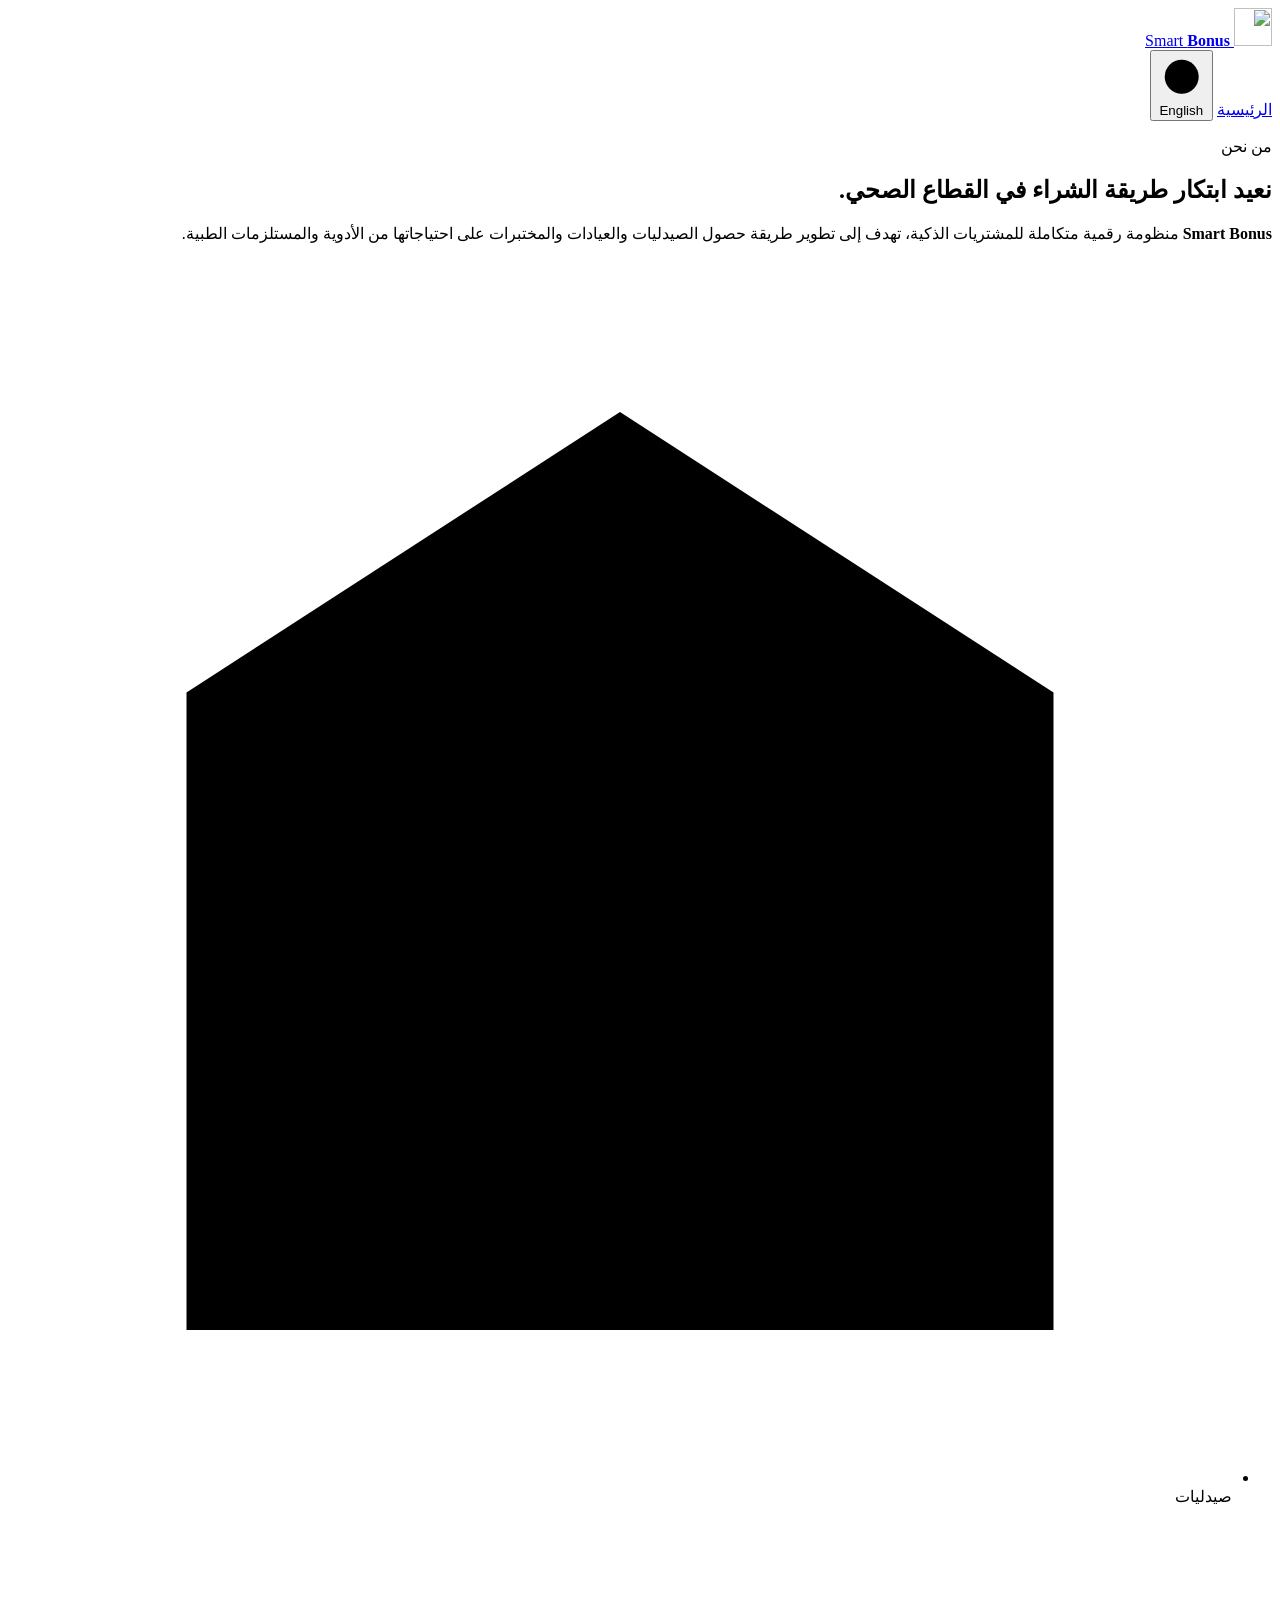
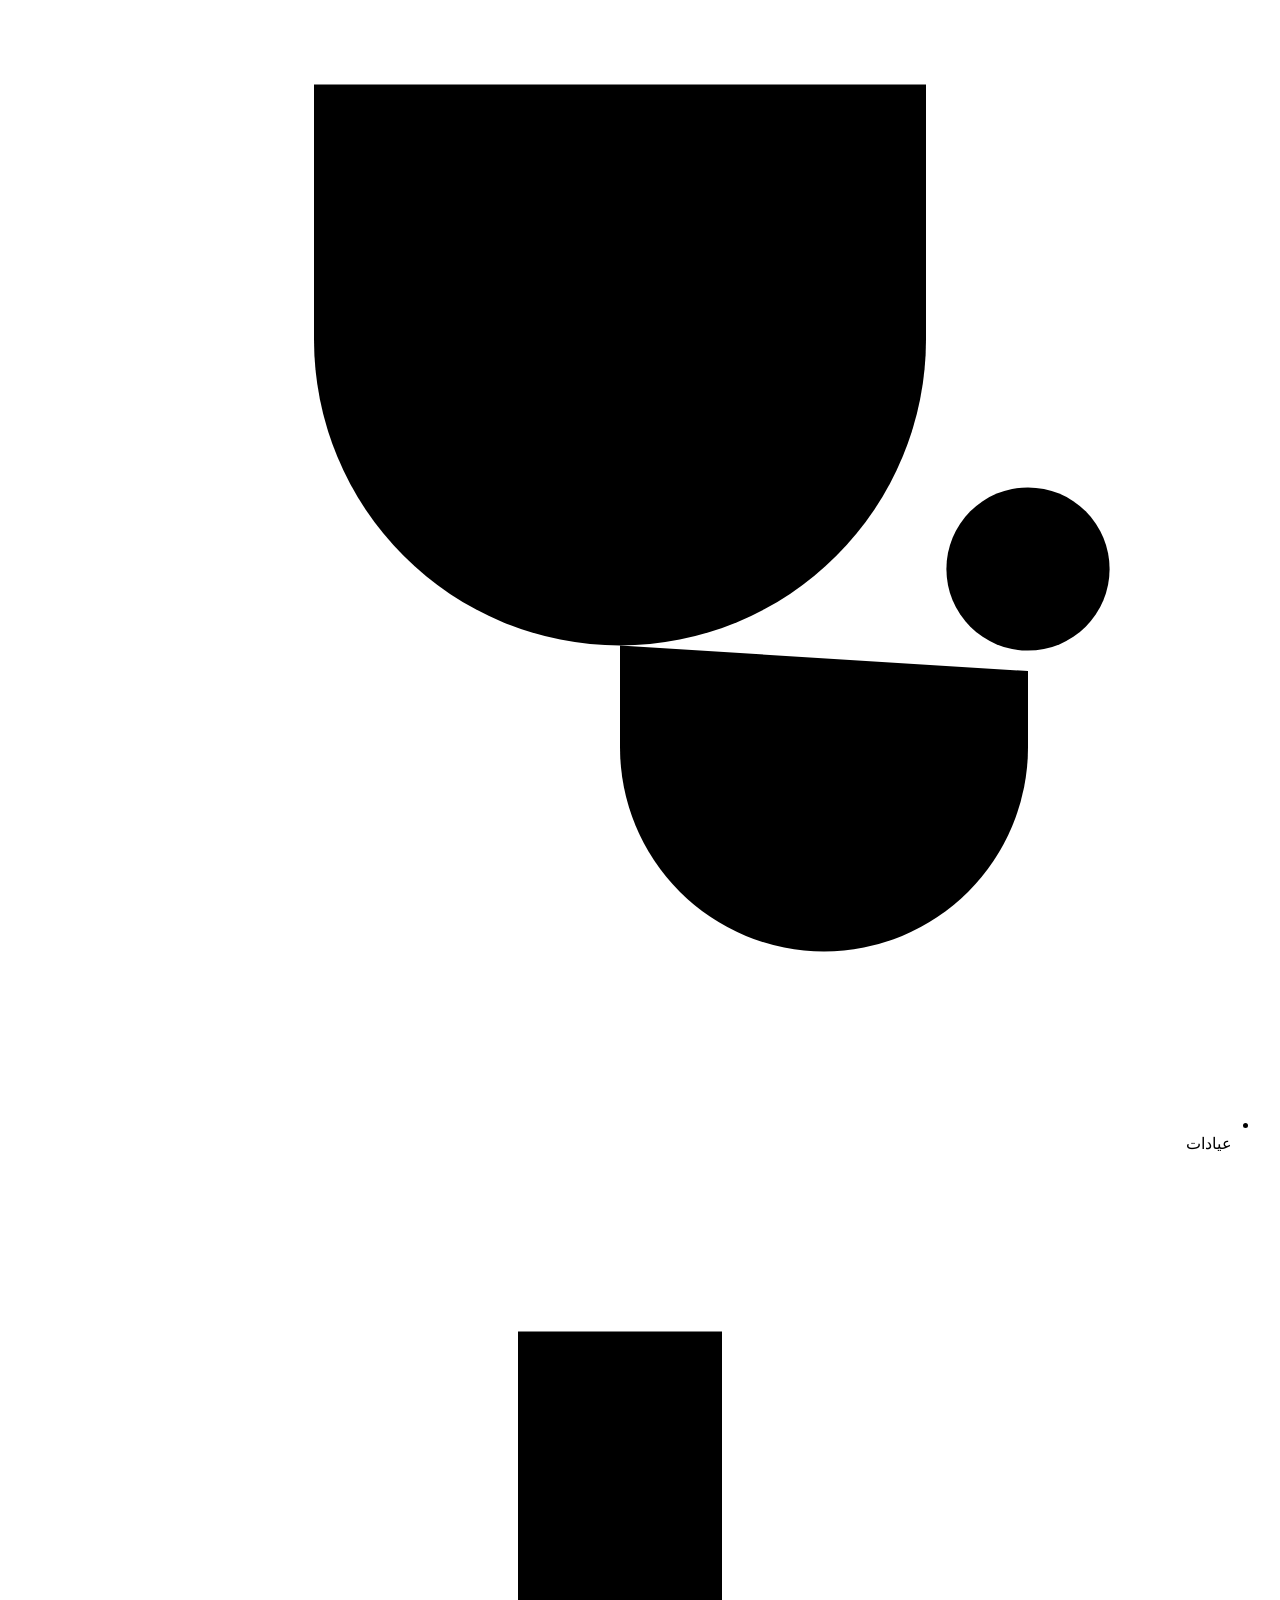
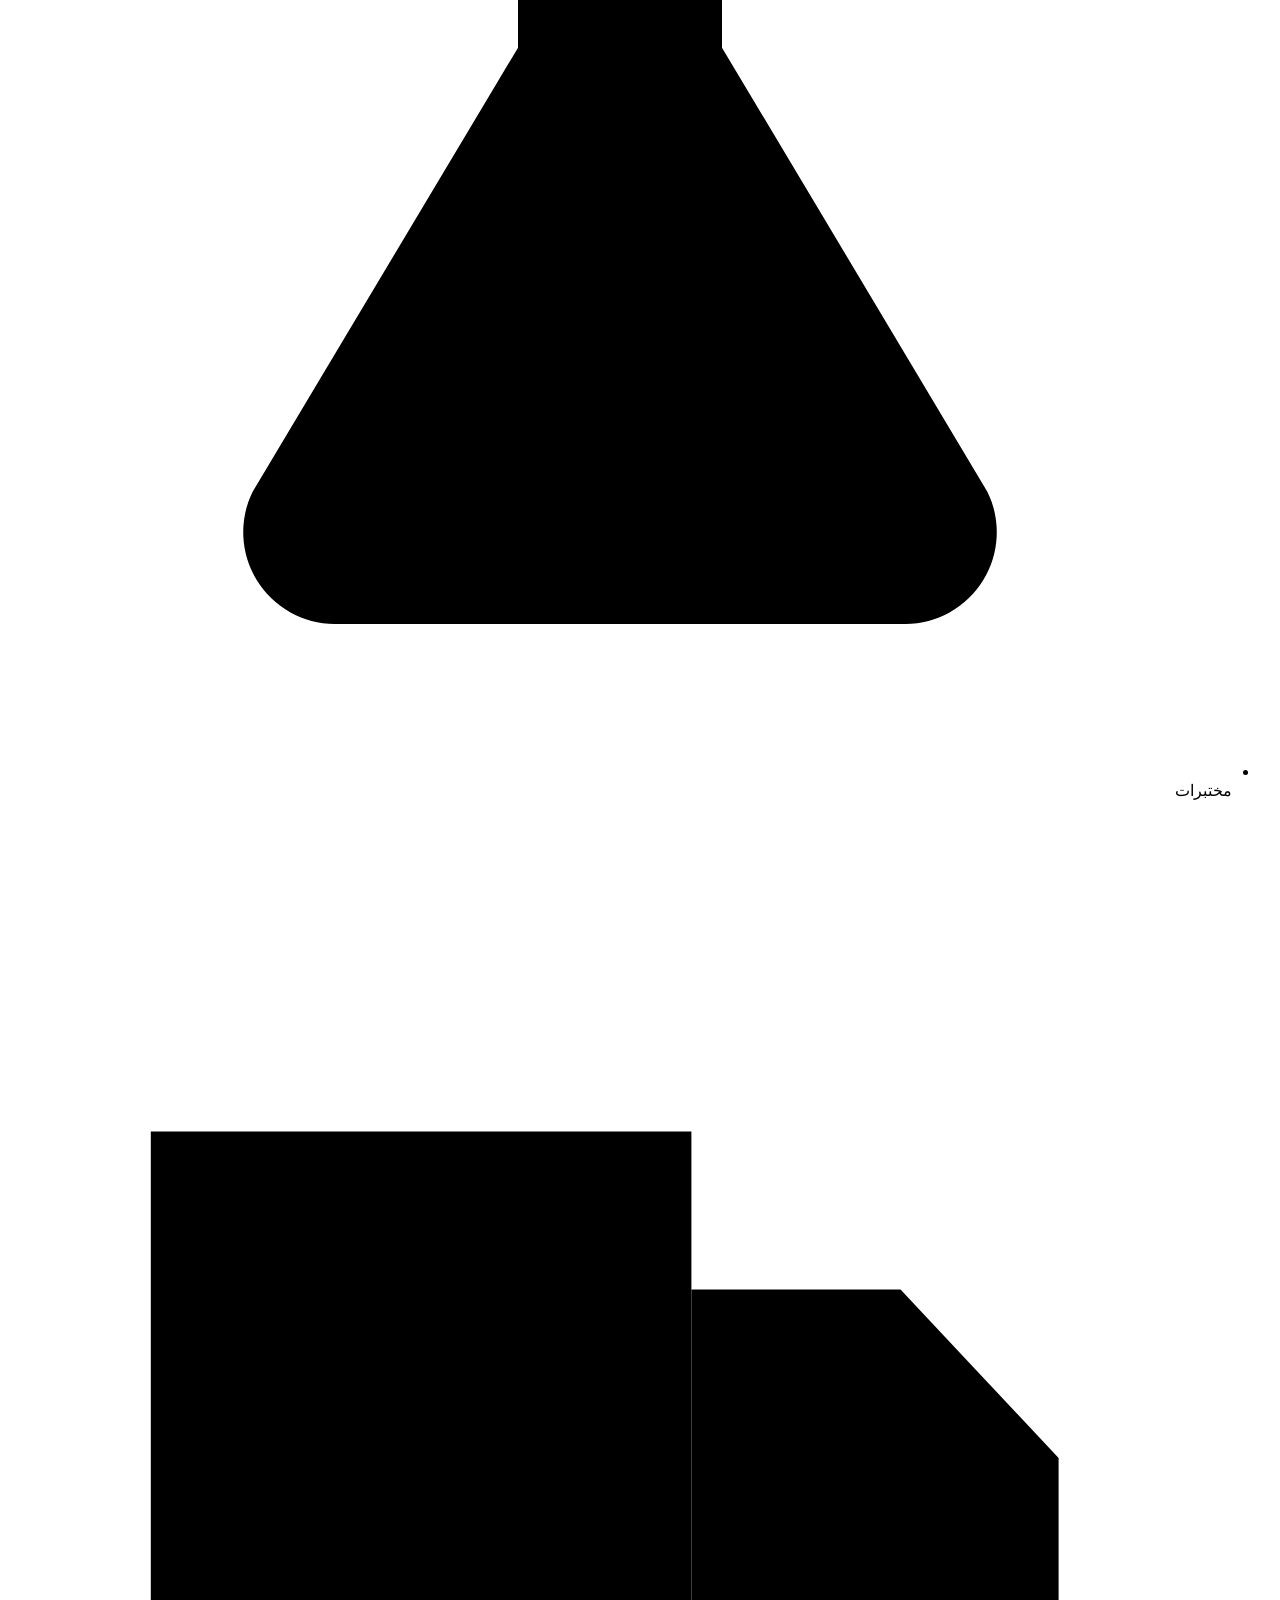
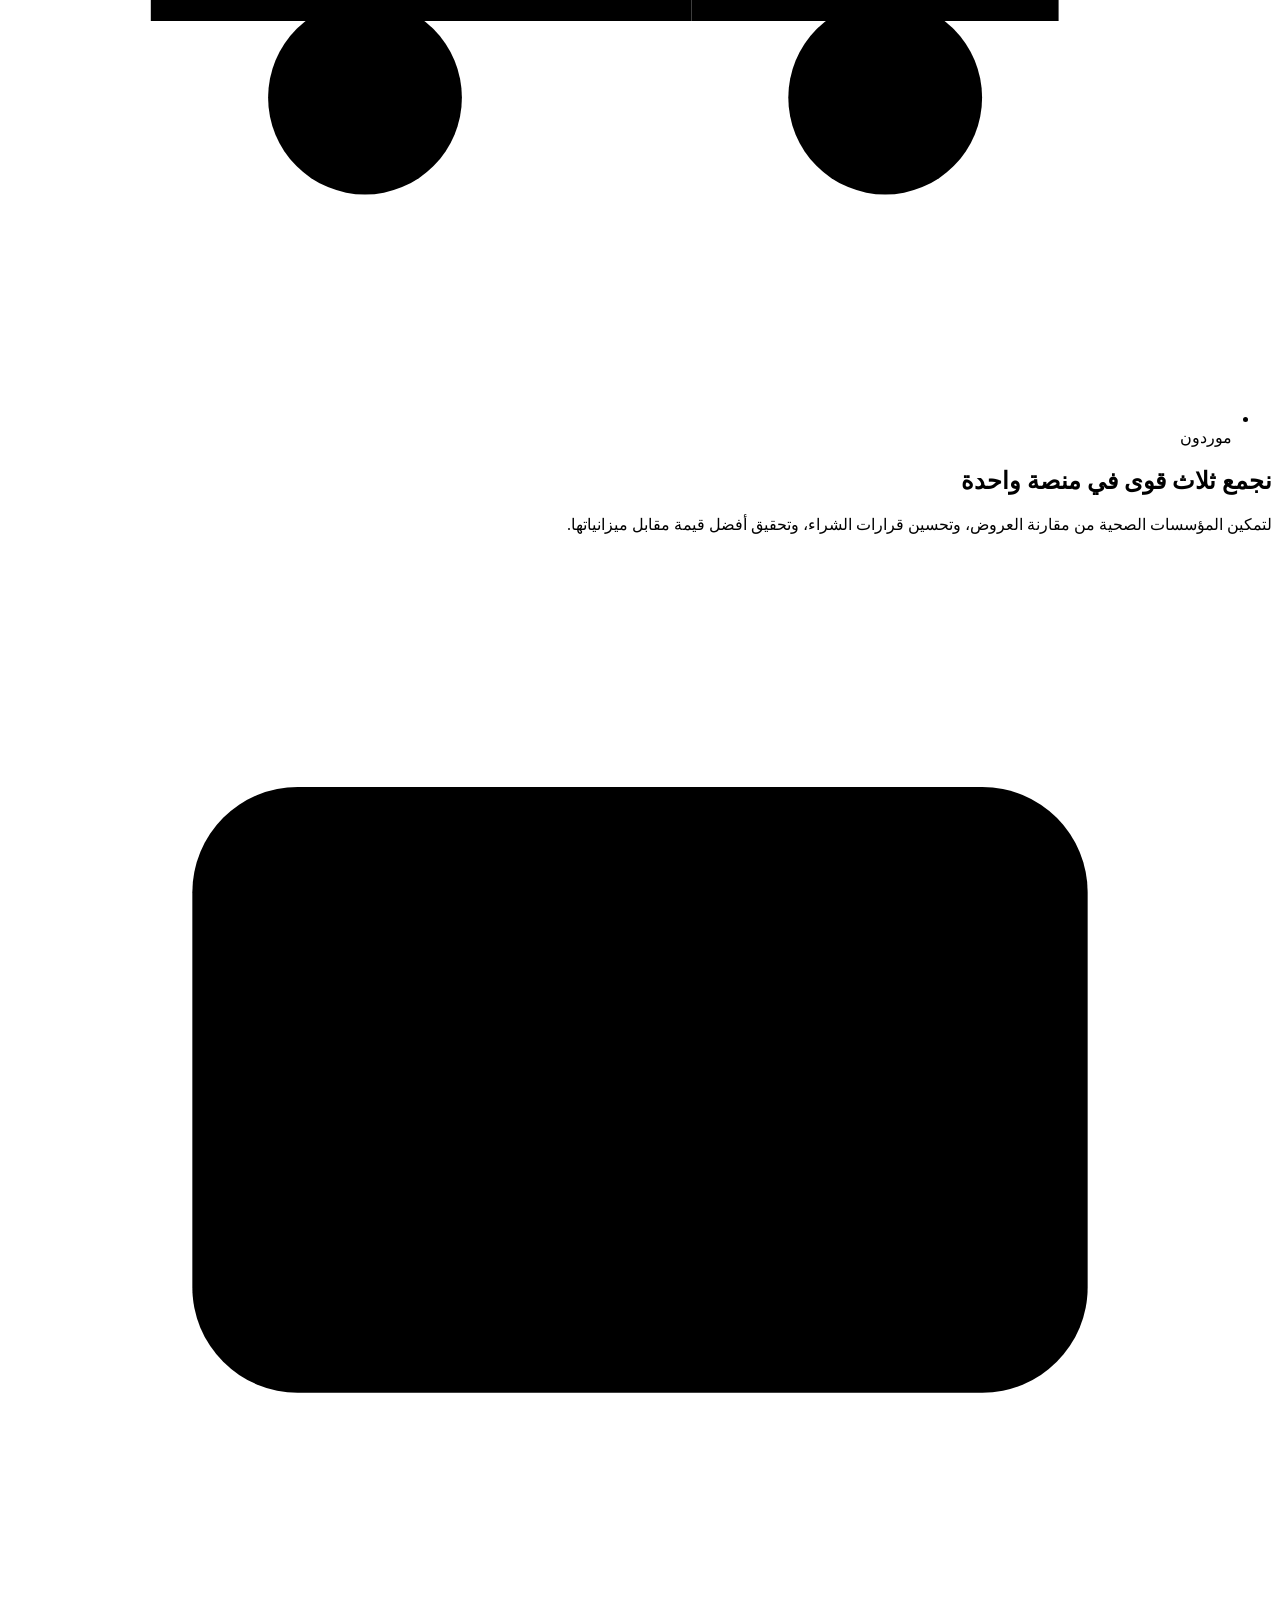
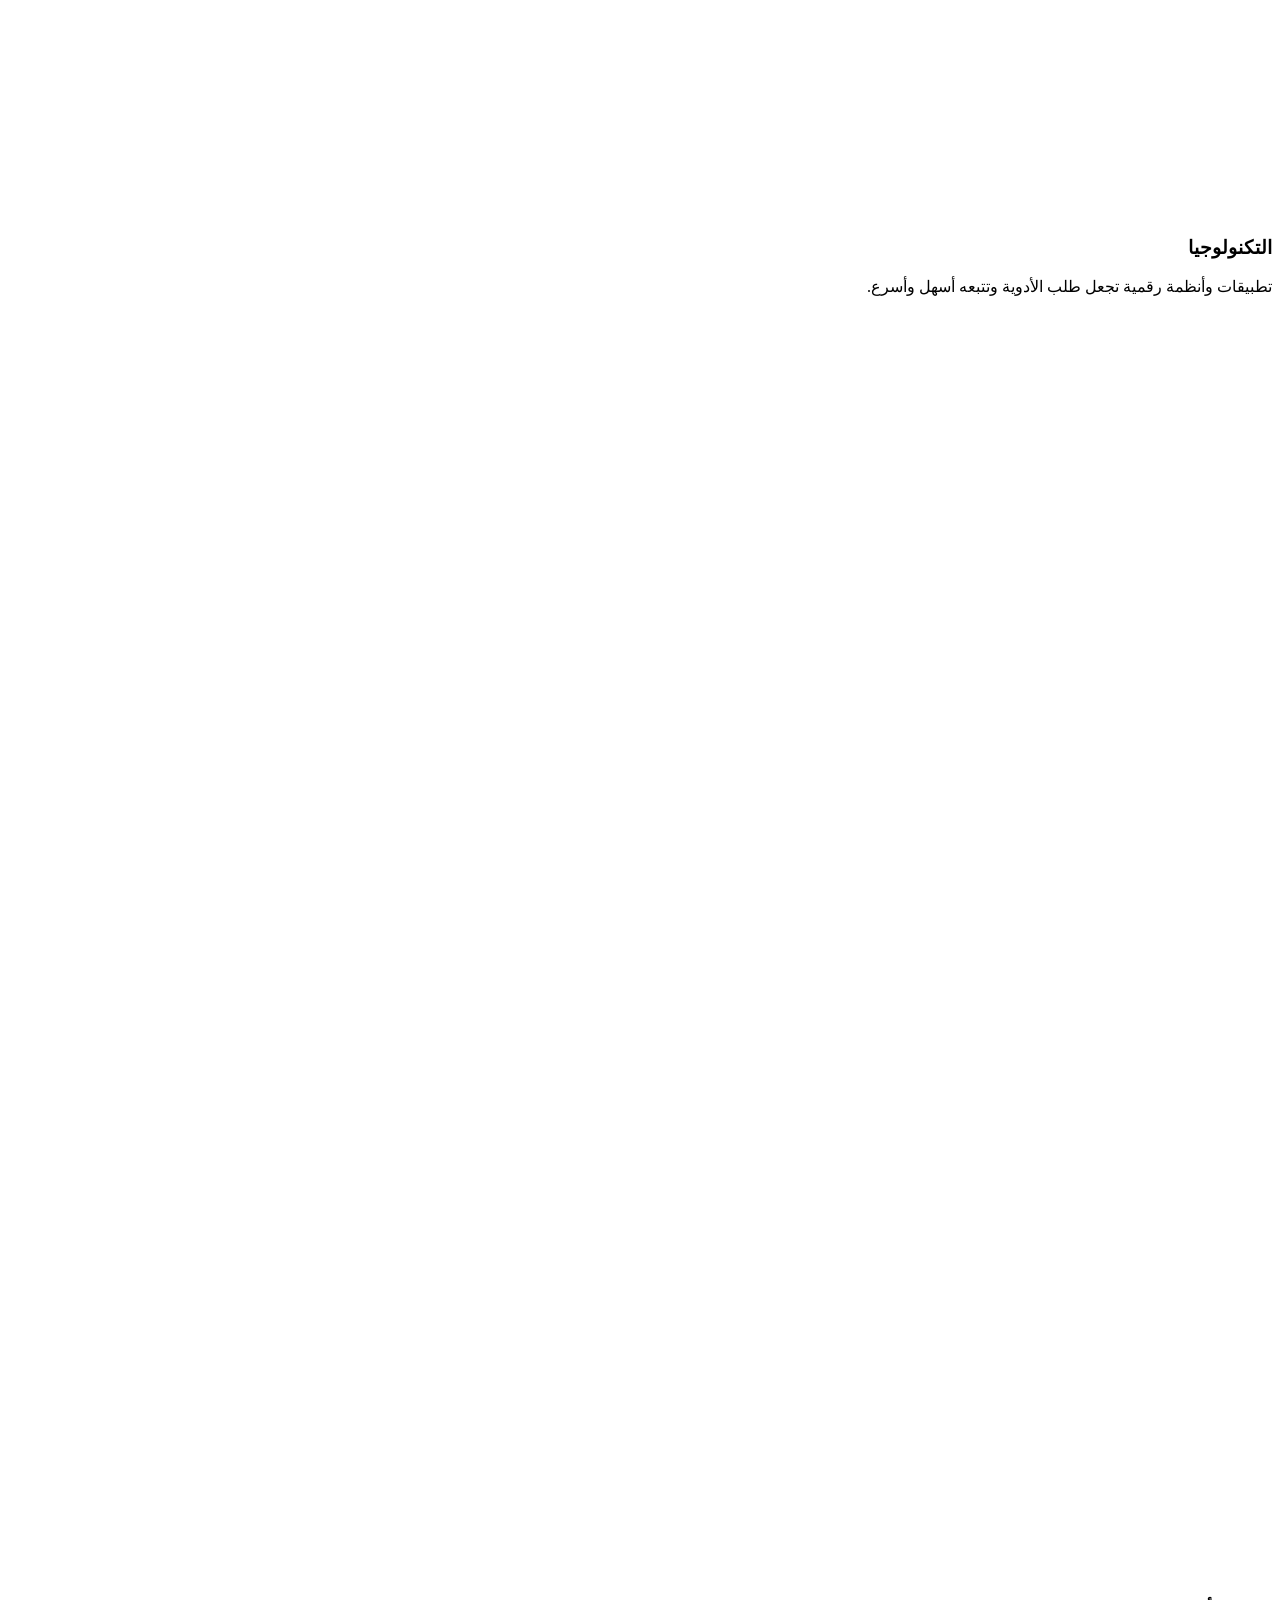
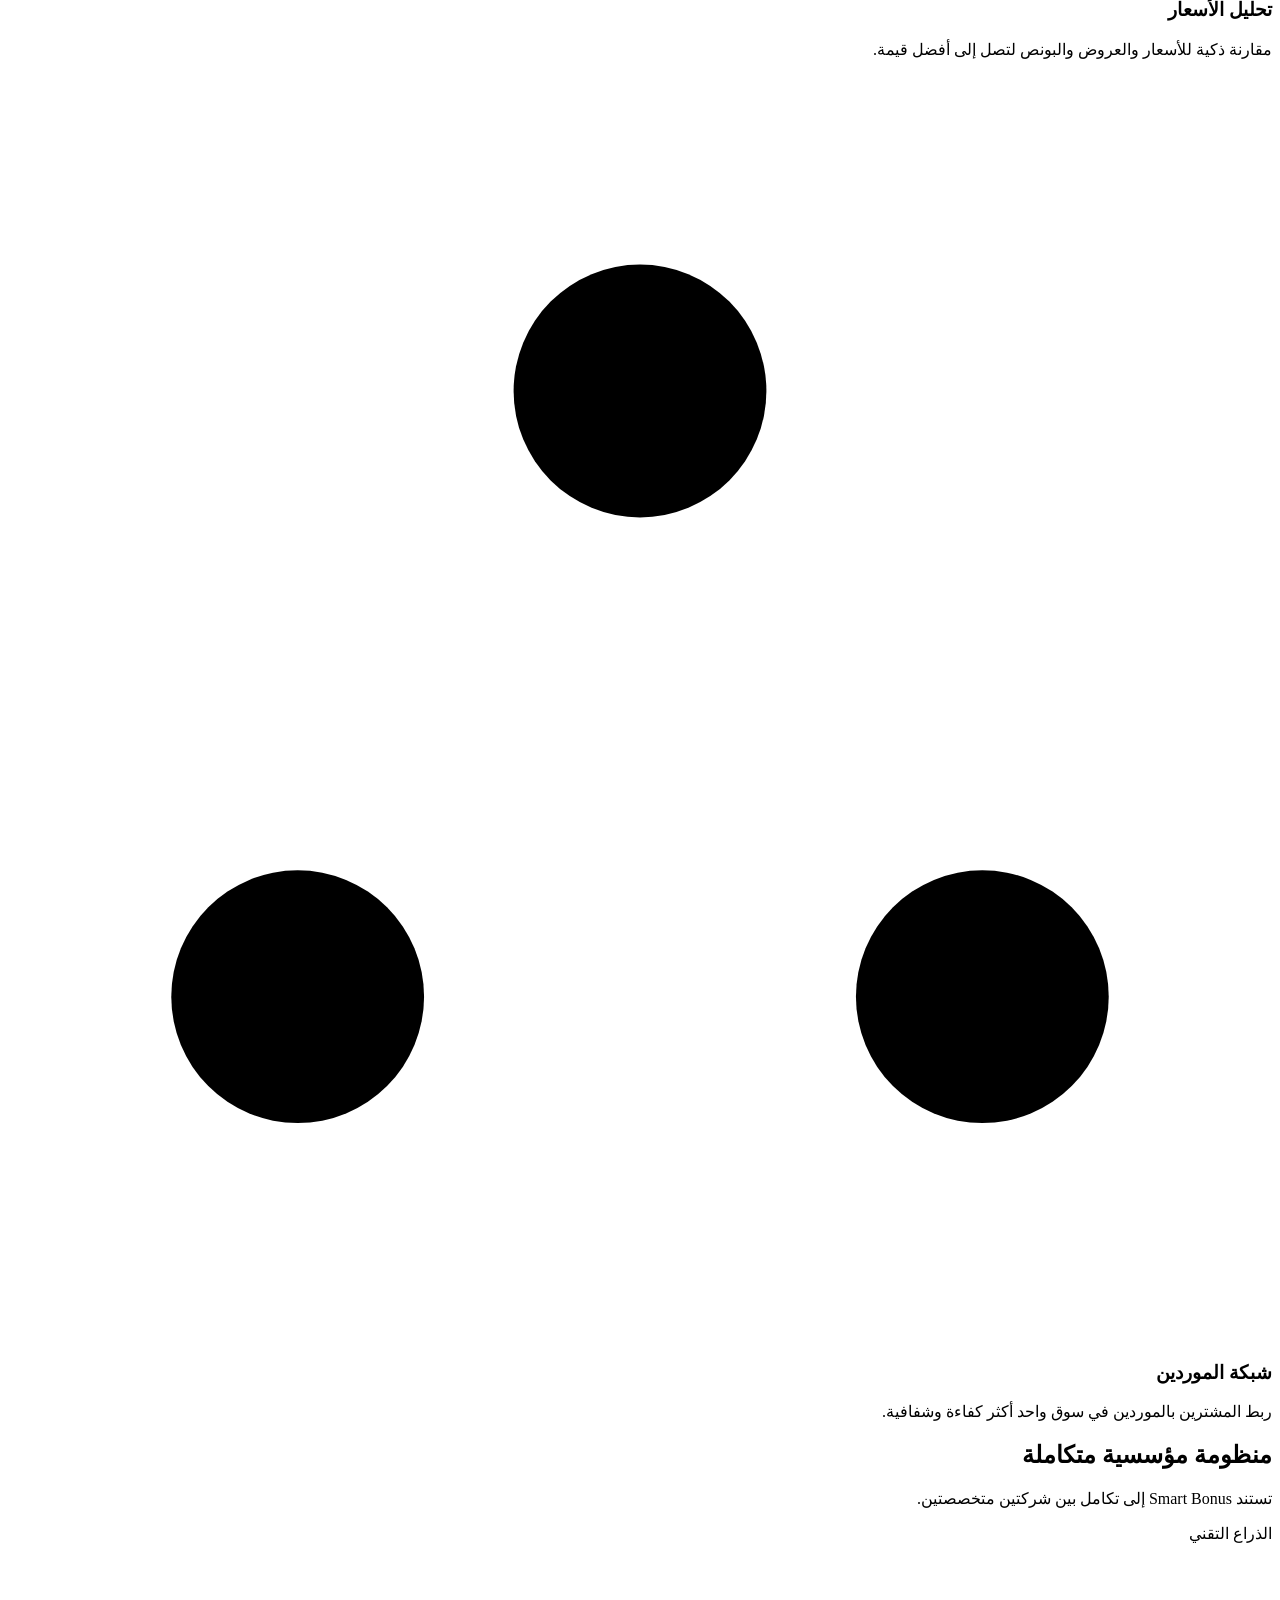
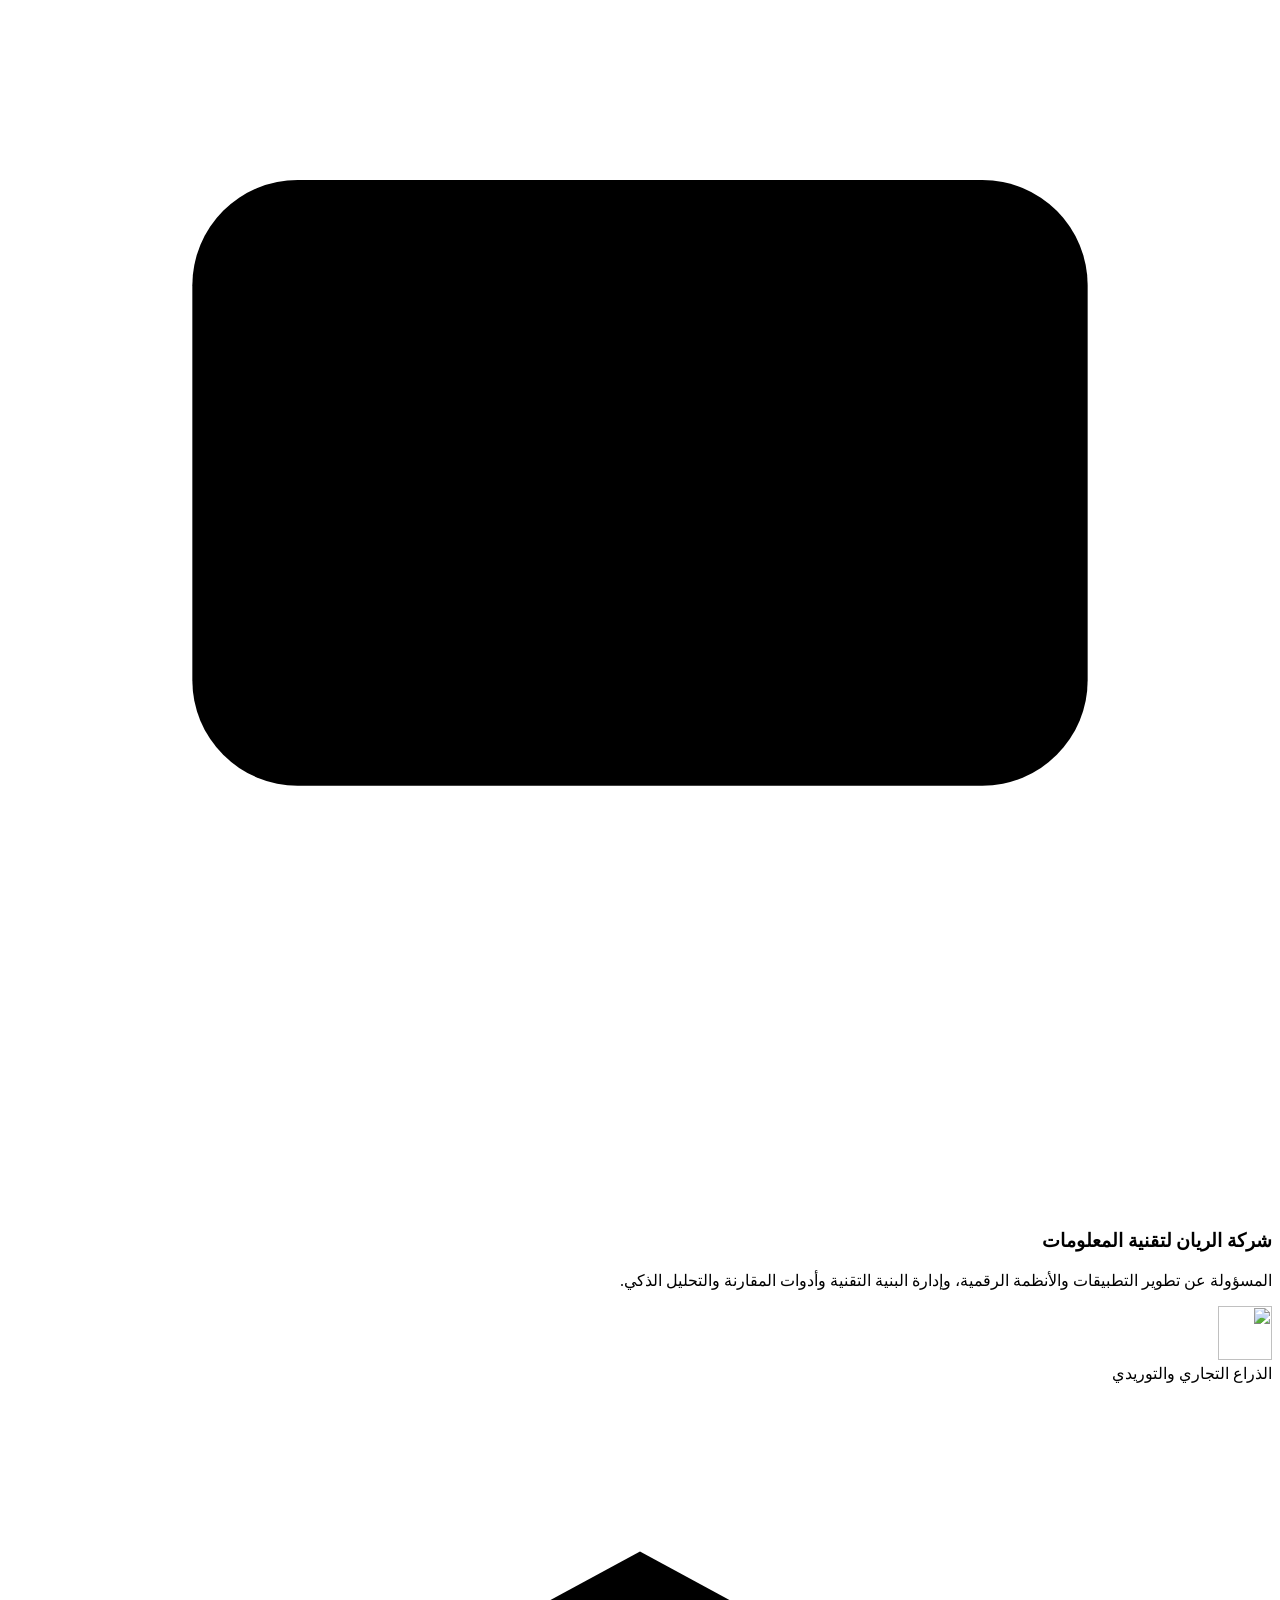
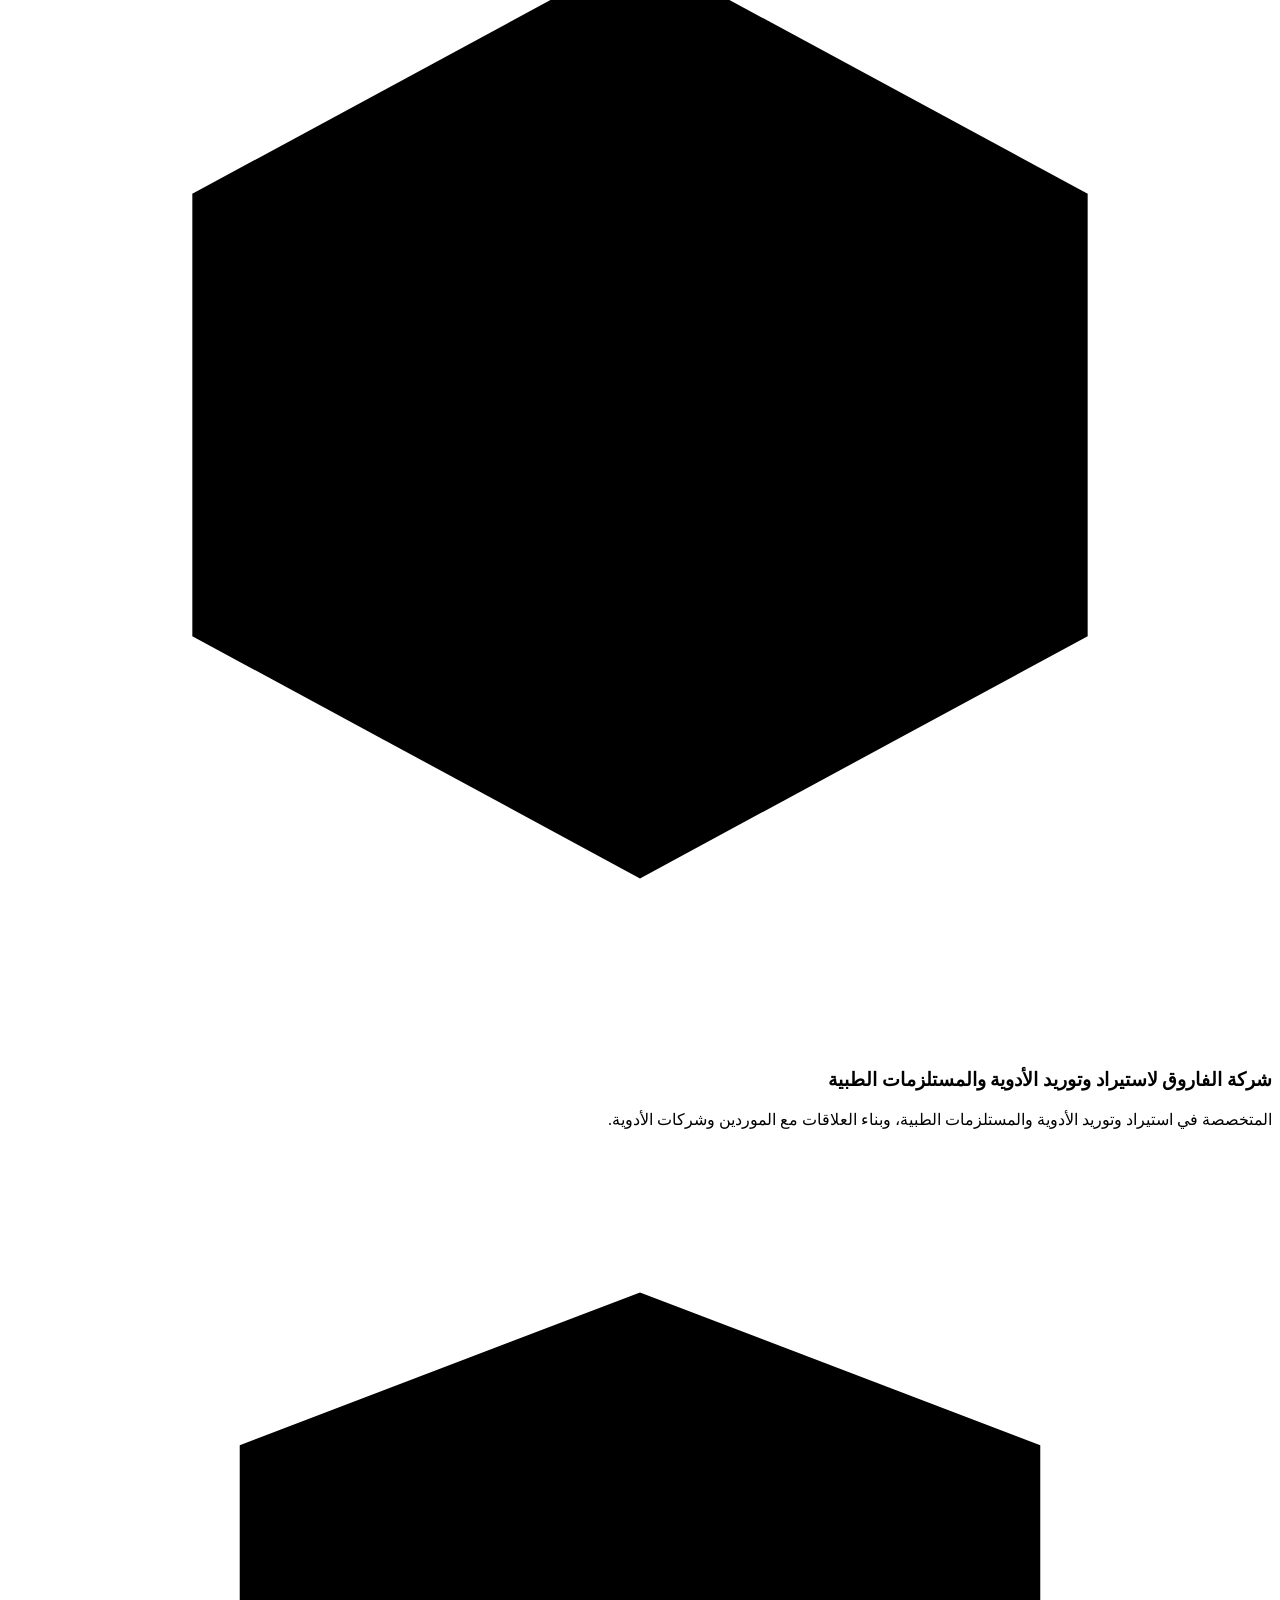
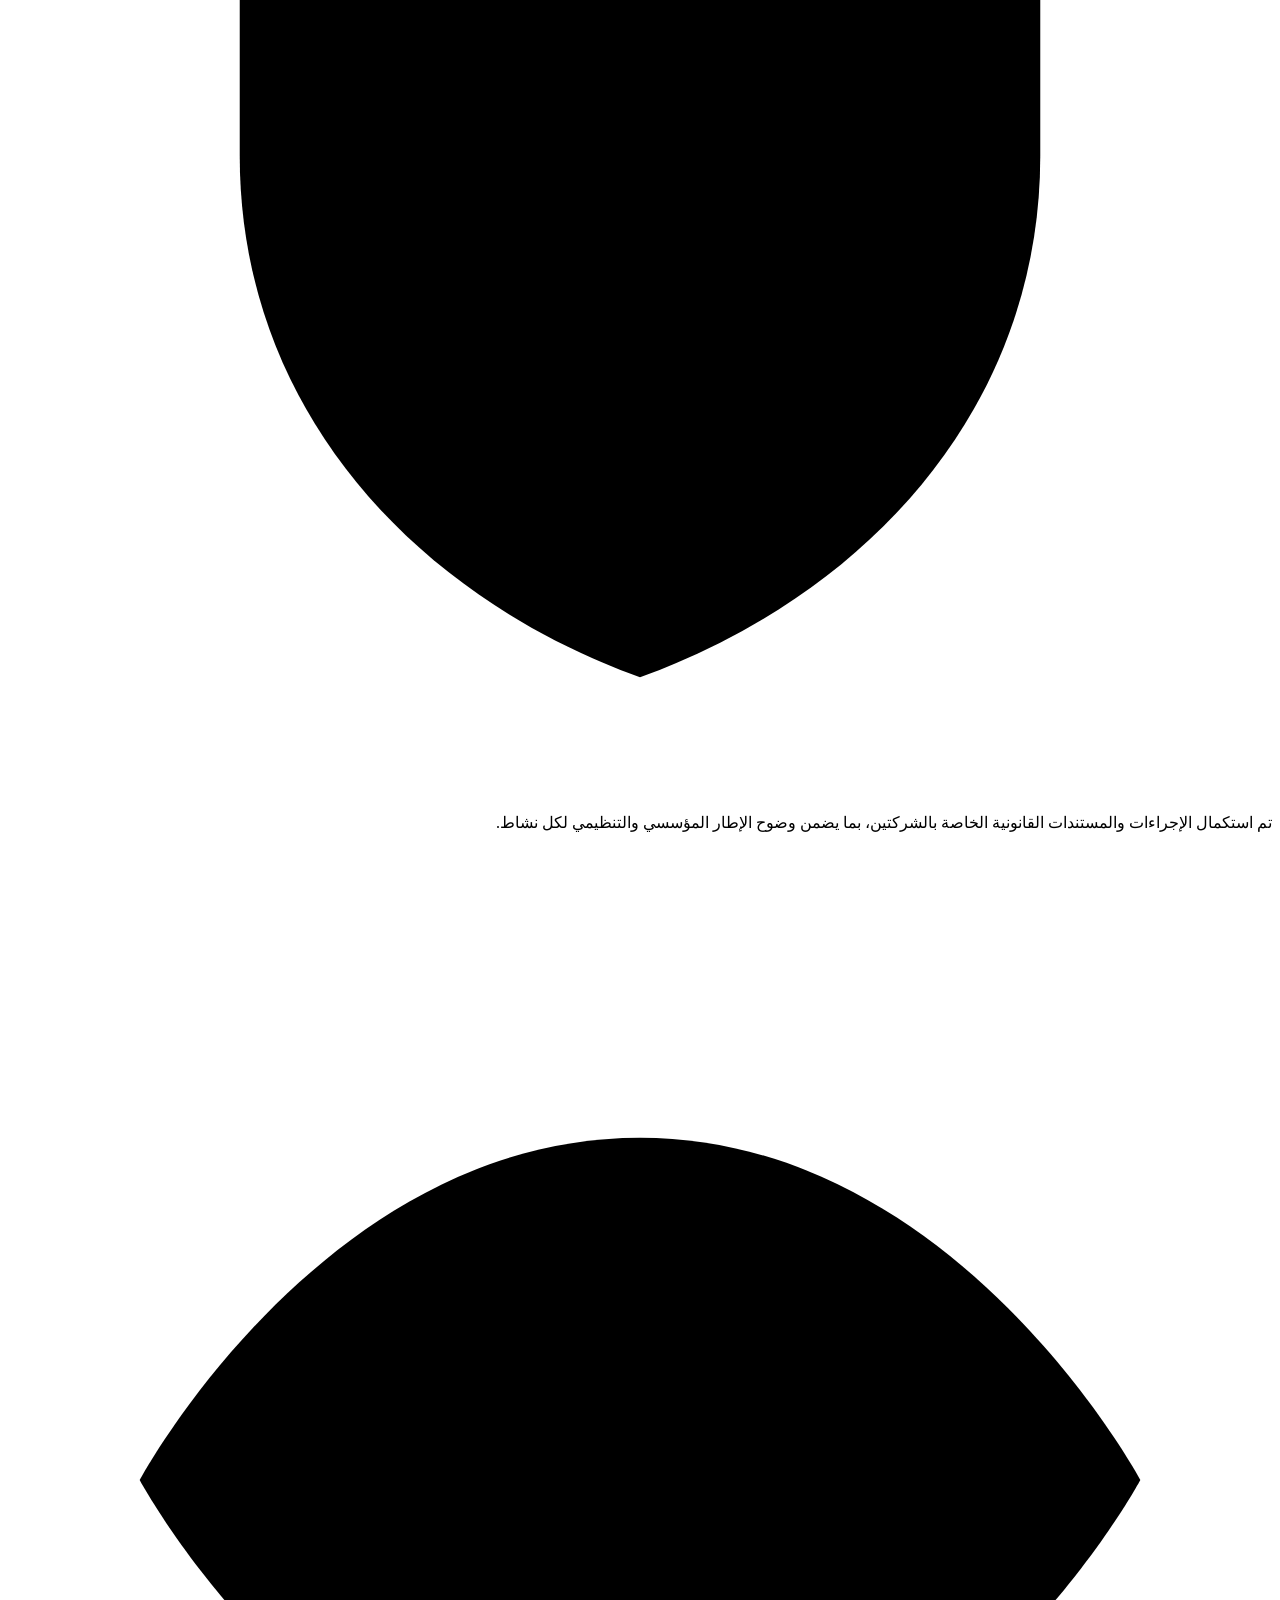
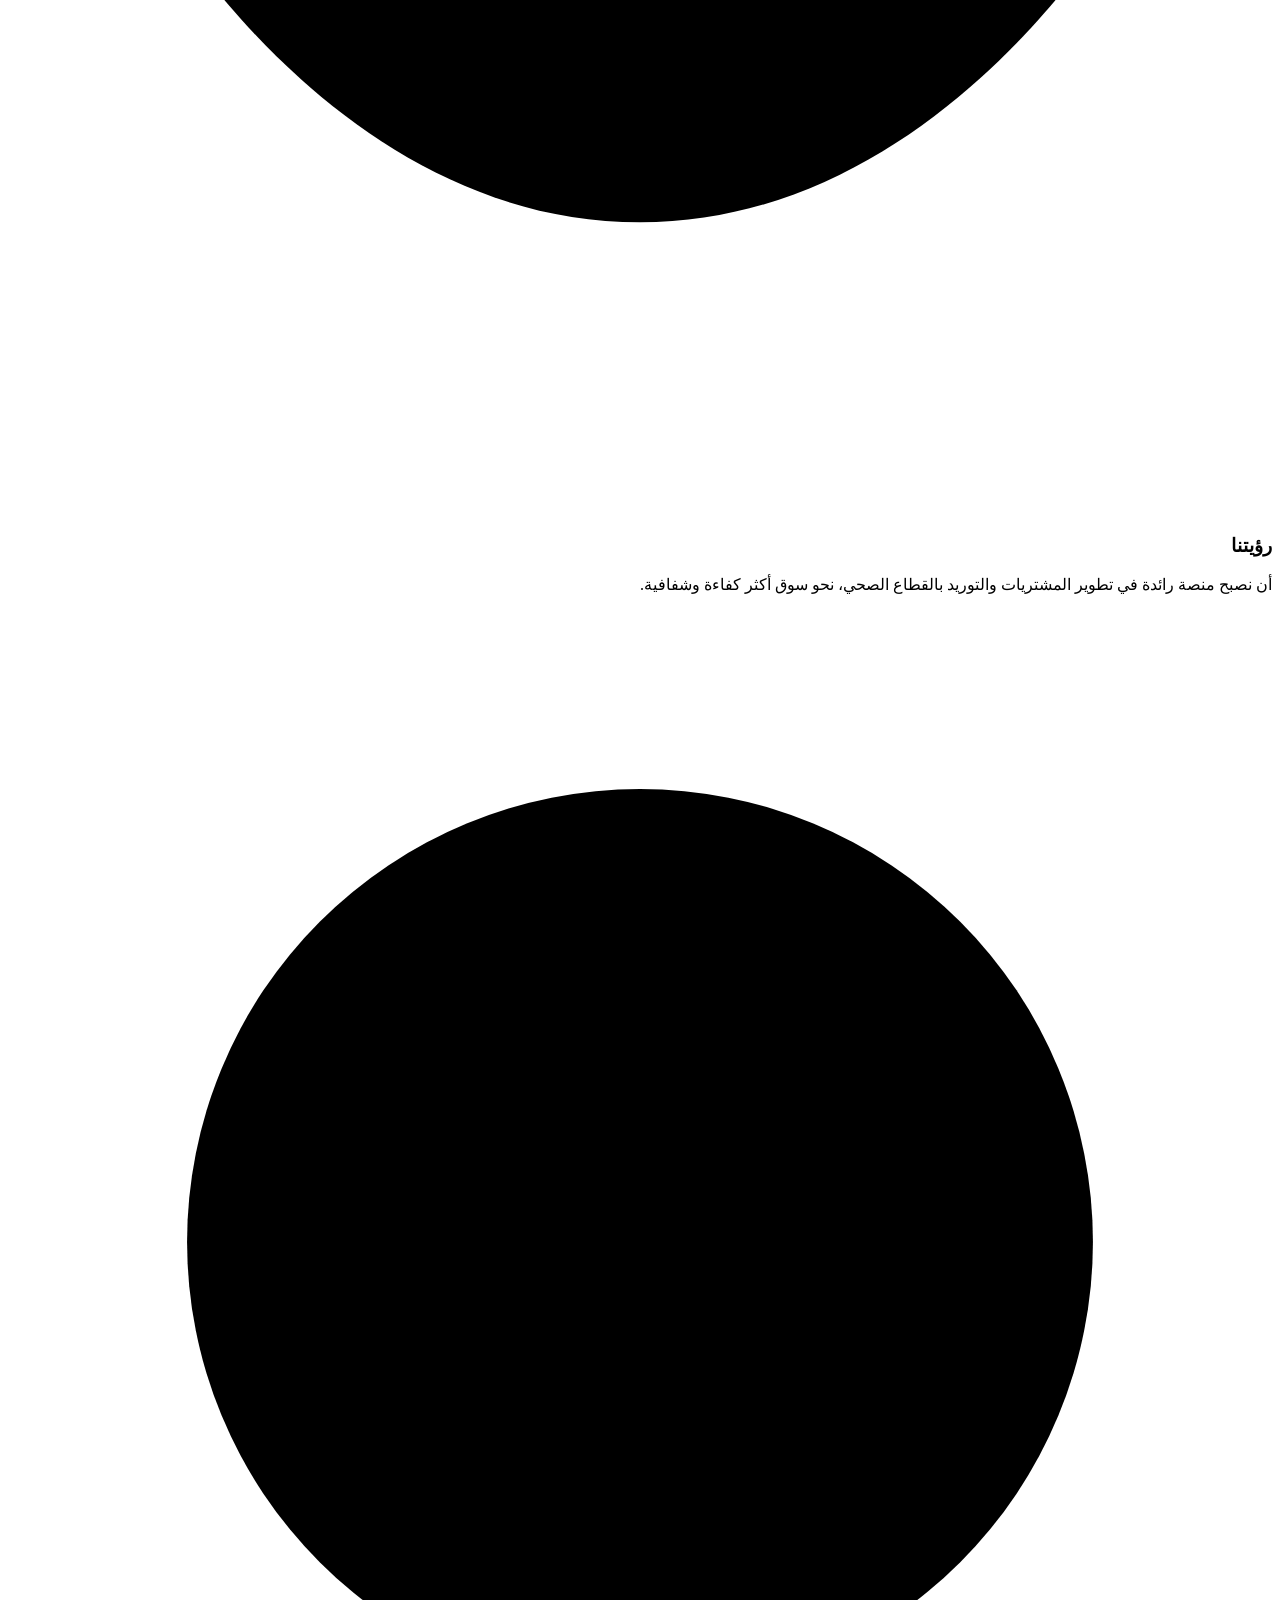
==== public/about/index.html @ 410016f3 "a" ====
<!doctype html>
<html lang="ar" dir="rtl">
<head>
  <meta charset="utf-8">
  <meta name="viewport" content="width=device-width, initial-scale=1, viewport-fit=cover">
  <title>من نحن | Smart Bonus</title>
  <meta name="description" content="Smart Bonus منظومة رقمية متكاملة للمشتريات الذكية في القطاع الصحي، بتكامل بين شركة الريان لتقنية المعلومات وشركة الفاروق لاستيراد وتوريد الأدوية والمستلزمات الطبية.">
  <meta name="theme-color" content="#F5F5F8">
  <meta property="og:title" content="من نحن | Smart Bonus">
  <meta property="og:image" content="/assets/img/og-image.jpg">
  <link rel="icon" href="/assets/img/favicon.svg" type="image/svg+xml">
  <link rel="preload" href="/assets/fonts/Alexandria-Bold.woff" as="font" type="font/woff" crossorigin>
  <link rel="stylesheet" href="/css/styles.css">
  <script>
    (function () {
      var l = 'ar';
      try {
        var q = new URLSearchParams(location.search).get('lang');
        l = q === 'en' || q === 'ar' ? q : (localStorage.getItem('sb_lang') || 'ar');
      } catch (e) {}
      if (l === 'en') { document.documentElement.lang = 'en'; document.documentElement.dir = 'ltr'; }
    })();
  </script>
</head>
<body class="page-about">
  <div class="bg" aria-hidden="true">
    <div class="bg__wash"></div>
    <div class="bg__grid"></div>
    <div class="bg__caps" id="caps"></div>
  </div>

  <header class="top">
    <a class="brand" href="/" aria-label="Smart Bonus">
      <img src="/assets/img/logo-mark.svg" alt="" width="38" height="38">
      <span class="wordmark">Smart <b>Bonus</b></span>
    </a>
    <nav class="top__nav">
      <a class="top__link" href="/" data-i18n="navHome">الرئيسية</a>
      <button class="lang" id="langBtn" type="button">
        <svg viewBox="0 0 24 24" aria-hidden="true"><circle cx="12" cy="12" r="8.6"/><path d="M3.4 12h17.2M12 3.4c2.4 2.4 3.6 5.3 3.6 8.6s-1.2 6.2-3.6 8.6c-2.4-2.4-3.6-5.3-3.6-8.6S9.6 5.8 12 3.4z"/></svg>
        <span id="langLabel">English</span>
      </button>
    </nav>
  </header>

  <main class="about">
    <!-- hero -->
    <section class="ab-hero">
      <p class="eyebrow reveal" style="--d:0"><span class="eyebrow__dot"></span><span data-i18n="abEyebrow">من نحن</span></p>
      <h1 class="ab-hero__title reveal" style="--d:1" data-i18n-html="abTitle">نعيد ابتكار <span class="grad">طريقة الشراء</span> في القطاع الصحي.</h1>
      <p class="ab-hero__lead reveal" style="--d:2" data-i18n-html="abLead"><b>Smart Bonus</b> منظومة رقمية متكاملة للمشتريات الذكية، تهدف إلى تطوير طريقة حصول الصيدليات والعيادات والمختبرات على احتياجاتها من الأدوية والمستلزمات الطبية.</p>
      <ul class="ab-who reveal" style="--d:3">
        <li><svg viewBox="0 0 24 24" aria-hidden="true"><path d="M3.5 21V8.5L12 3l8.5 5.5V21"/><path d="M9 21v-6h6v6M12 7.5v4M10 9.5h4"/></svg><span data-i18n="who1">صيدليات</span></li>
        <li><svg viewBox="0 0 24 24" aria-hidden="true"><path d="M6 3.5v5a6 6 0 0 0 12 0v-5"/><path d="M12 14.5v2a4 4 0 0 0 8 0v-1.5"/><circle cx="20" cy="13" r="1.6"/></svg><span data-i18n="who2">عيادات</span></li>
        <li><svg viewBox="0 0 24 24" aria-hidden="true"><path d="M9 3.5h6M10 3.5v6.2L4.8 18.4A1.8 1.8 0 0 0 6.4 21h11.2a1.8 1.8 0 0 0 1.6-2.6L14 9.7V3.5"/><path d="M7.2 14.5h9.6"/></svg><span data-i18n="who3">مختبرات</span></li>
        <li><svg viewBox="0 0 24 24" aria-hidden="true"><path d="M2.8 6.5h10.6v9.6H2.8z"/><path d="M13.4 9.6h4.1l3.1 3.3v3.2h-7.2"/><circle cx="7" cy="17.6" r="1.9"/><circle cx="17.2" cy="17.6" r="1.9"/></svg><span data-i18n="who4">موردون</span></li>
      </ul>
    </section>

    <!-- what we combine -->
    <section class="ab-sec">
      <div class="ab-head reveal-on-scroll">
        <h2 data-i18n="howTitle">نجمع ثلاث قوى في منصة واحدة</h2>
        <p data-i18n="howLead">لتمكين المؤسسات الصحية من مقارنة العروض، وتحسين قرارات الشراء، وتحقيق أفضل قيمة مقابل ميزانياتها.</p>
      </div>
      <div class="pillars">
        <article class="card pillar reveal-on-scroll">
          <span class="pillar__ico"><svg viewBox="0 0 24 24" aria-hidden="true"><rect x="3.5" y="4.5" width="17" height="11.5" rx="2"/><path d="M8.5 20h7M12 16v4M8.5 9l-2 1.8 2 1.8M15.5 9l2 1.8-2 1.8"/></svg></span>
          <h3 data-i18n="p1t">التكنولوجيا</h3>
          <p data-i18n="p1d">تطبيقات وأنظمة رقمية تجعل طلب الأدوية وتتبعه أسهل وأسرع.</p>
        </article>
        <article class="card pillar reveal-on-scroll">
          <span class="pillar__ico"><svg viewBox="0 0 24 24" aria-hidden="true"><path d="M4 19.5h16"/><path d="M6.5 16v-4M11 16V8M15.5 16v-6M20 16V5"/></svg></span>
          <h3 data-i18n="p2t">تحليل الأسعار</h3>
          <p data-i18n="p2d">مقارنة ذكية للأسعار والعروض والبونص لتصل إلى أفضل قيمة.</p>
        </article>
        <article class="card pillar reveal-on-scroll">
          <span class="pillar__ico"><svg viewBox="0 0 24 24" aria-hidden="true"><circle cx="12" cy="6" r="2.4"/><circle cx="5.5" cy="17.5" r="2.4"/><circle cx="18.5" cy="17.5" r="2.4"/><path d="M10.8 8.1 6.7 15.4M13.2 8.1l4.1 7.3M8 17.5h8"/></svg></span>
          <h3 data-i18n="p3t">شبكة الموردين</h3>
          <p data-i18n="p3d">ربط المشترين بالموردين في سوق واحد أكثر كفاءة وشفافية.</p>
        </article>
      </div>
    </section>

    <!-- the two companies -->
    <section class="ab-sec">
      <div class="ab-head reveal-on-scroll">
        <h2 data-i18n="orgTitle">منظومة مؤسسية متكاملة</h2>
        <p data-i18n="orgLead">تستند Smart Bonus إلى تكامل بين شركتين متخصصتين.</p>
      </div>
      <div class="orgmap reveal-on-scroll">
        <article class="card org">
          <span class="org__role" data-i18n="roleTech">الذراع التقني</span>
          <span class="org__ico"><svg viewBox="0 0 24 24" aria-hidden="true"><rect x="3.5" y="4.5" width="17" height="11.5" rx="2"/><path d="M8.5 20h7M12 16v4M8.5 9l-2 1.8 2 1.8M15.5 9l2 1.8-2 1.8M13 8.5l-2 4.6"/></svg></span>
          <h3 data-i18n="orgRayan">شركة الريان لتقنية المعلومات</h3>
          <p data-i18n="orgRayanD">المسؤولة عن تطوير التطبيقات والأنظمة الرقمية، وإدارة البنية التقنية وأدوات المقارنة والتحليل الذكي.</p>
        </article>

        <div class="orgmap__hub" aria-hidden="true">
          <span class="orgmap__line"></span>
          <span class="orgmap__logo"><img src="/assets/img/logo-mark.svg" alt="" width="54" height="54"></span>
          <span class="orgmap__line"></span>
        </div>

        <article class="card org">
          <span class="org__role org__role--teal" data-i18n="roleSupply">الذراع التجاري والتوريدي</span>
          <span class="org__ico org__ico--teal"><svg viewBox="0 0 24 24" aria-hidden="true"><path d="M3.5 7.8 12 3.2l8.5 4.6v8.4L12 20.8l-8.5-4.6z"/><path d="M3.5 7.8 12 12.4l8.5-4.6M12 12.4v8.4"/></svg></span>
          <h3 data-i18n="orgFarouk">شركة الفاروق لاستيراد وتوريد الأدوية والمستلزمات الطبية</h3>
          <p data-i18n="orgFaroukD">المتخصصة في استيراد وتوريد الأدوية والمستلزمات الطبية، وبناء العلاقات مع الموردين وشركات الأدوية.</p>
        </article>
      </div>
      <p class="legal-box reveal-on-scroll">
        <svg viewBox="0 0 24 24" aria-hidden="true"><path d="M12 2.8l7.6 2.9v5.9c0 4.7-3.2 8.3-7.6 9.9-4.4-1.6-7.6-5.2-7.6-9.9V5.7z"/><path d="M8.6 12.2l2.4 2.4 4.4-4.6"/></svg>
        <span data-i18n="legalLong">تم استكمال الإجراءات والمستندات القانونية الخاصة بالشركتين، بما يضمن وضوح الإطار المؤسسي والتنظيمي لكل نشاط.</span>
      </p>
    </section>

    <!-- vision & mission -->
    <section class="ab-sec">
      <div class="vm">
        <article class="card vm__card reveal-on-scroll">
          <span class="pillar__ico"><svg viewBox="0 0 24 24" aria-hidden="true"><path d="M2.5 12S6 5.5 12 5.5 21.5 12 21.5 12 18 18.5 12 18.5 2.5 12 2.5 12z"/><circle cx="12" cy="12" r="3"/></svg></span>
          <h3 data-i18n="visionT">رؤيتنا</h3>
          <p data-i18n="visionD">أن نصبح منصة رائدة في تطوير المشتريات والتوريد بالقطاع الصحي، نحو سوق أكثر كفاءة وشفافية.</p>
        </article>
        <article class="card vm__card reveal-on-scroll">
          <span class="pillar__ico pillar__ico--teal"><svg viewBox="0 0 24 24" aria-hidden="true"><circle cx="12" cy="12" r="8.6"/><circle cx="12" cy="12" r="4.6"/><circle cx="12" cy="12" r="1"/></svg></span>
          <h3 data-i18n="missionT">رسالتنا</h3>
          <p data-i18n="missionD">تمكين المؤسسات الصحية من الشراء بذكاء، عبر مقارنة الأسعار والعروض، وربط المشترين بالموردين، وتحسين كفاءة المشتريات.</p>
        </article>
      </div>
    </section>

    <!-- closing -->
    <section class="ab-cta reveal-on-scroll">
      <h2 data-i18n="closeT">اشترِ بذكاء. قارن بثقة. واستفد أكثر.</h2>
      <p data-i18n="closeD">نحو مستقبل أكثر ذكاءً للمشتريات في القطاع الصحي.</p>
      <div class="ab-cta__btns">
        <a class="btn btn--primary btn--lg" href="/?join=supplier#supplier"><span data-i18n="joinSupplier">سجّل كمورّد</span></a>
        <a class="btn btn--light btn--lg" href="/?join=pharmacy#pharmacy"><span data-i18n="joinPharmacy">سجّل صيدليتك</span></a>
      </div>
    </section>
  </main>

  <footer class="foot">
    <div class="foot__grid">
      <div class="foot__col foot__brand">
        <a class="brand brand--light" href="/" aria-label="Smart Bonus"><img src="/assets/img/logo-mark.svg" alt="" width="36" height="36"><span class="wordmark">Smart <b>Bonus</b></span></a>
        <p class="foot__tag" data-i18n="footTag">اشترِ بذكاء. قارن بثقة. واستفد أكثر.</p>
        <a class="foot__more" href="/"><span data-i18n="footHome">العودة للرئيسية</span>
          <svg viewBox="0 0 24 24" aria-hidden="true"><path d="M19.5 12H5M11 5.8 4.8 12l6.2 6.2"/></svg></a>
      </div>
      <div class="foot__col">
        <h3 data-i18n="footGroup">منظومة مؤسسية متكاملة</h3>
        <ul class="orgs">
          <li>
            <span class="orgs__ico"><svg viewBox="0 0 24 24" aria-hidden="true"><rect x="3.5" y="4.5" width="17" height="11.5" rx="2"/><path d="M8.5 20h7M12 16v4M8.5 9l-2 1.8 2 1.8M15.5 9l2 1.8-2 1.8M13 8.5l-2 4.6"/></svg></span>
            <span><b data-i18n="orgRayan">شركة الريان لتقنية المعلومات</b><small data-i18n="orgRayanRole">الذراع التقني · تطوير وتشغيل المنصة</small></span>
          </li>
          <li>
            <span class="orgs__ico"><svg viewBox="0 0 24 24" aria-hidden="true"><path d="M3.5 7.8 12 3.2l8.5 4.6v8.4L12 20.8l-8.5-4.6z"/><path d="M3.5 7.8 12 12.4l8.5-4.6M12 12.4v8.4"/></svg></span>
            <span><b data-i18n="orgFarouk">شركة الفاروق لاستيراد وتوريد الأدوية والمستلزمات الطبية</b><small data-i18n="orgFaroukRole">الذراع التجاري والتوريدي</small></span>
          </li>
        </ul>
        <p class="legal"><svg viewBox="0 0 24 24" aria-hidden="true"><path d="M12 2.8l7.6 2.9v5.9c0 4.7-3.2 8.3-7.6 9.9-4.4-1.6-7.6-5.2-7.6-9.9V5.7z"/><path d="M8.6 12.2l2.4 2.4 4.4-4.6"/></svg><span data-i18n="legal">الإجراءات والمستندات القانونية للشركتين مكتملة</span></p>
      </div>
      <div class="foot__col">
        <h3 data-i18n="footContact">تواصل معنا</h3>
        <ul class="contact">
          <li><svg viewBox="0 0 24 24" aria-hidden="true"><path d="M5.5 3.5h3l1.8 4.6-2.3 1.5a11.5 11.5 0 0 0 6.4 6.4l1.5-2.3 4.6 1.8v3a2 2 0 0 1-2 2C10.2 20.5 3.5 13.8 3.5 5.5a2 2 0 0 1 2-2z"/></svg><a href="tel:+218910202873" dir="ltr">+218 91 020 2873</a></li>
          <li><svg viewBox="0 0 24 24" aria-hidden="true"><path d="M12 21s-6.5-5.6-6.5-11a6.5 6.5 0 0 1 13 0c0 5.4-6.5 11-6.5 11z"/><circle cx="12" cy="10" r="2.4"/></svg><span data-i18n="addr1">شارع الجرابة - طرابلس - ليبيا</span></li>
          <li><svg viewBox="0 0 24 24" aria-hidden="true"><path d="M12 21s-6.5-5.6-6.5-11a6.5 6.5 0 0 1 13 0c0 5.4-6.5 11-6.5 11z"/><circle cx="12" cy="10" r="2.4"/></svg><span data-i18n="addr2">أرض الرحبة - بنغازي - ليبيا</span></li>
        </ul>
      </div>
    </div>
    <div class="foot__bar">
      <span>© <span class="js-year">2026</span> Smart Bonus. <span data-i18n="rights">جميع الحقوق محفوظة.</span></span>
      <a href="/" data-i18n="navHome">الرئيسية</a>
    </div>
  </footer>

  <script src="/js/main.js" defer></script>
</body>
</html>
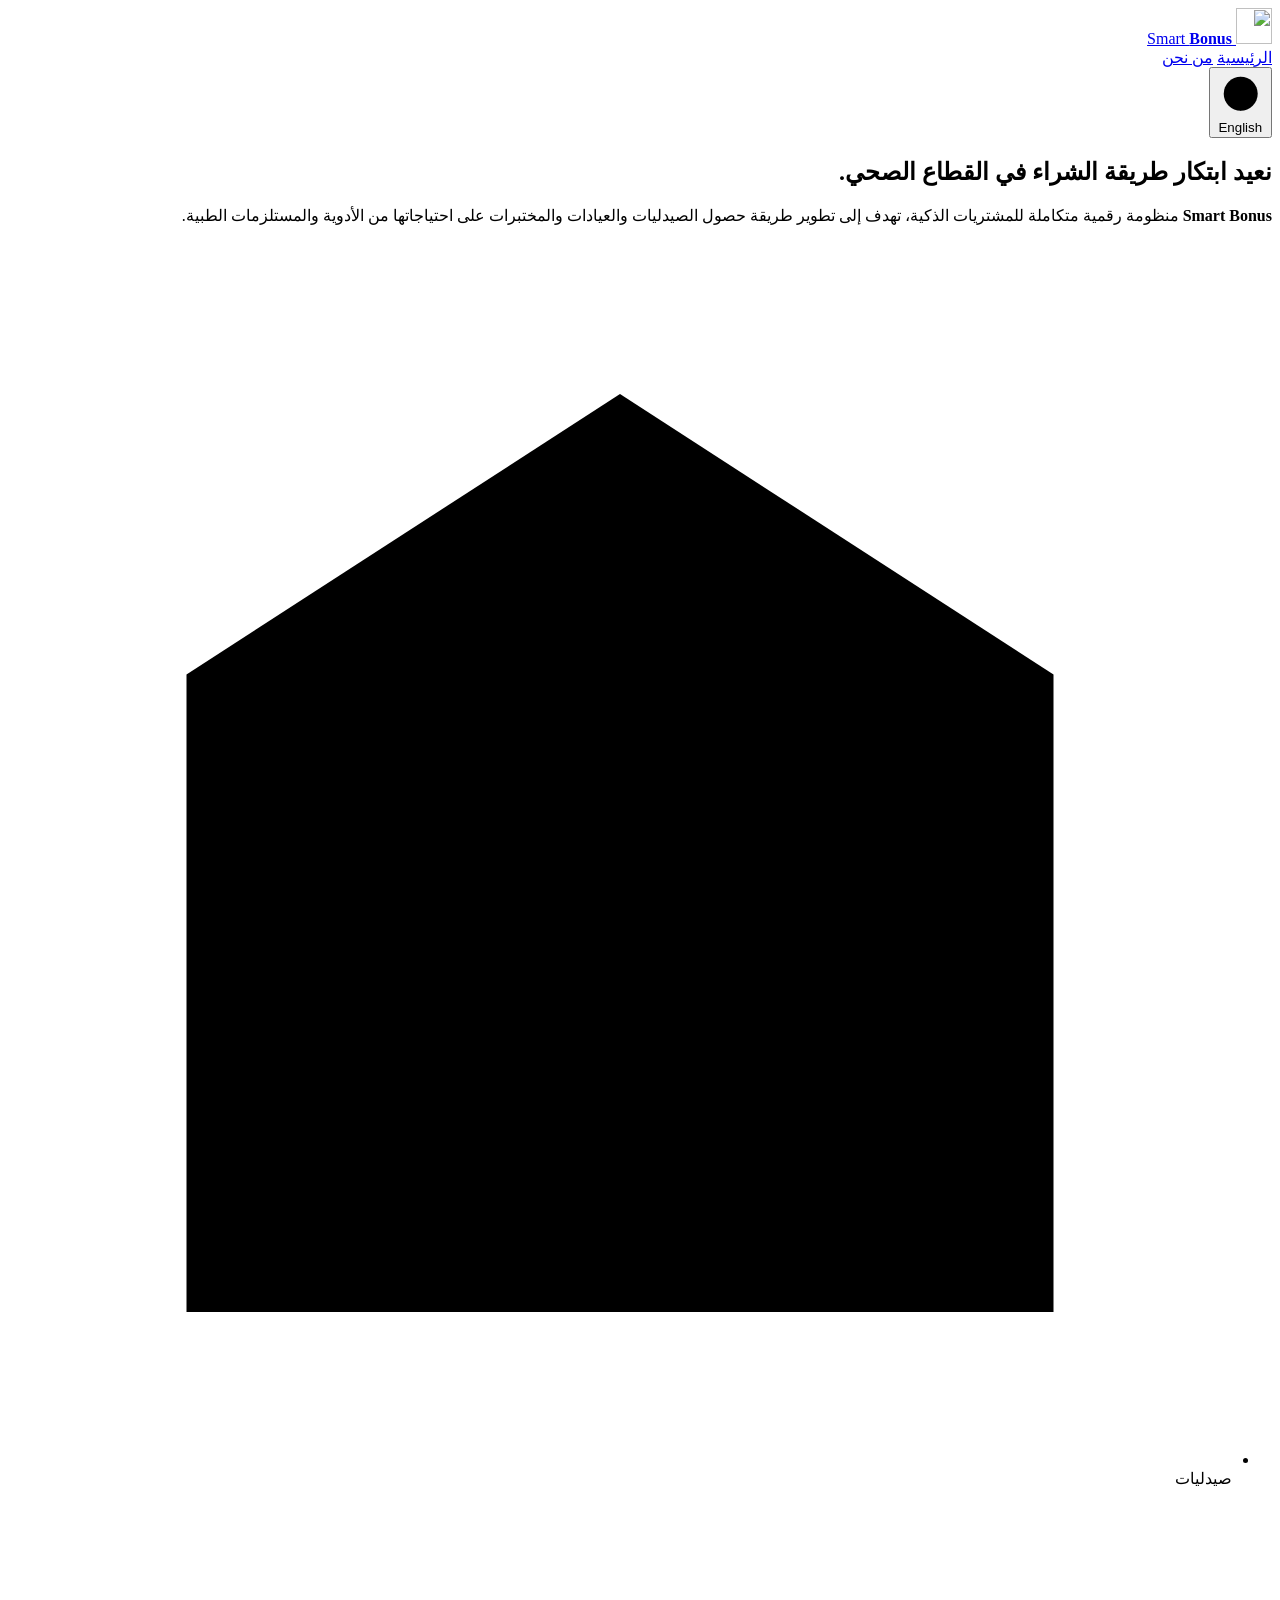
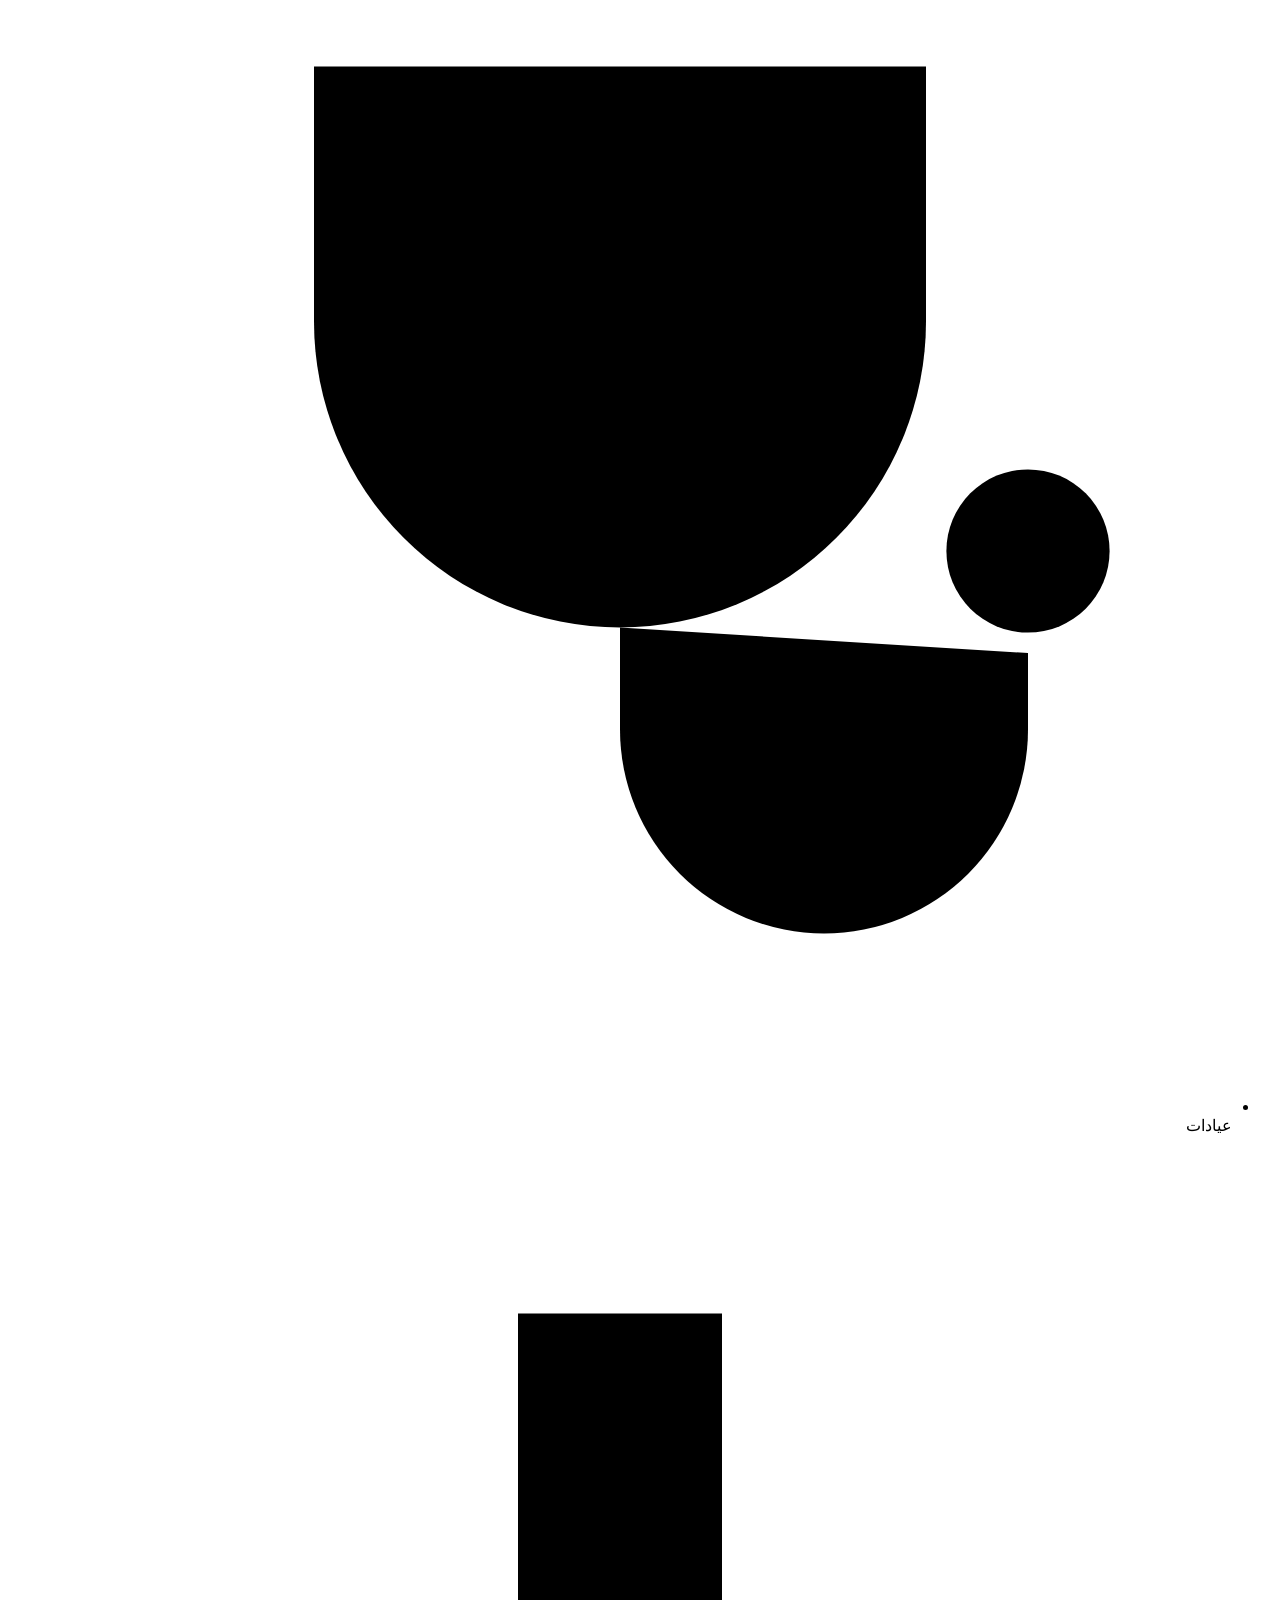
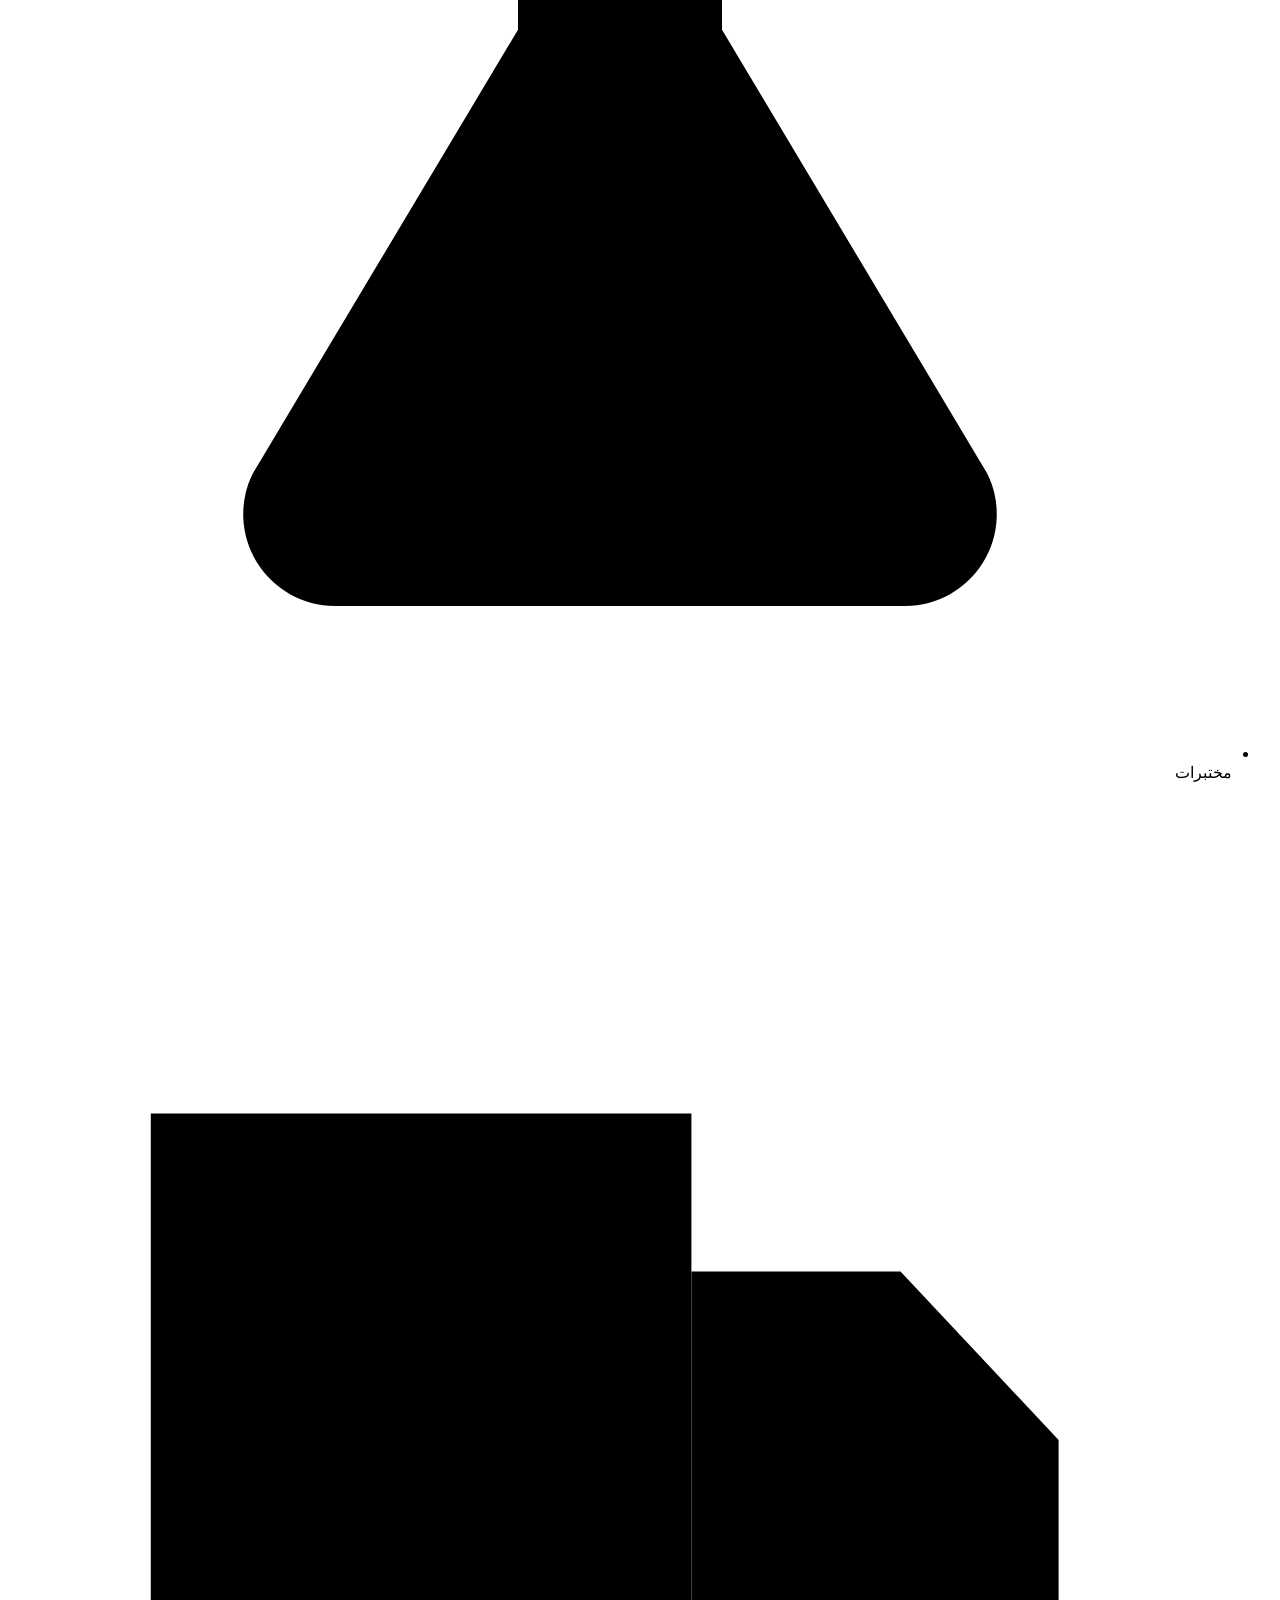
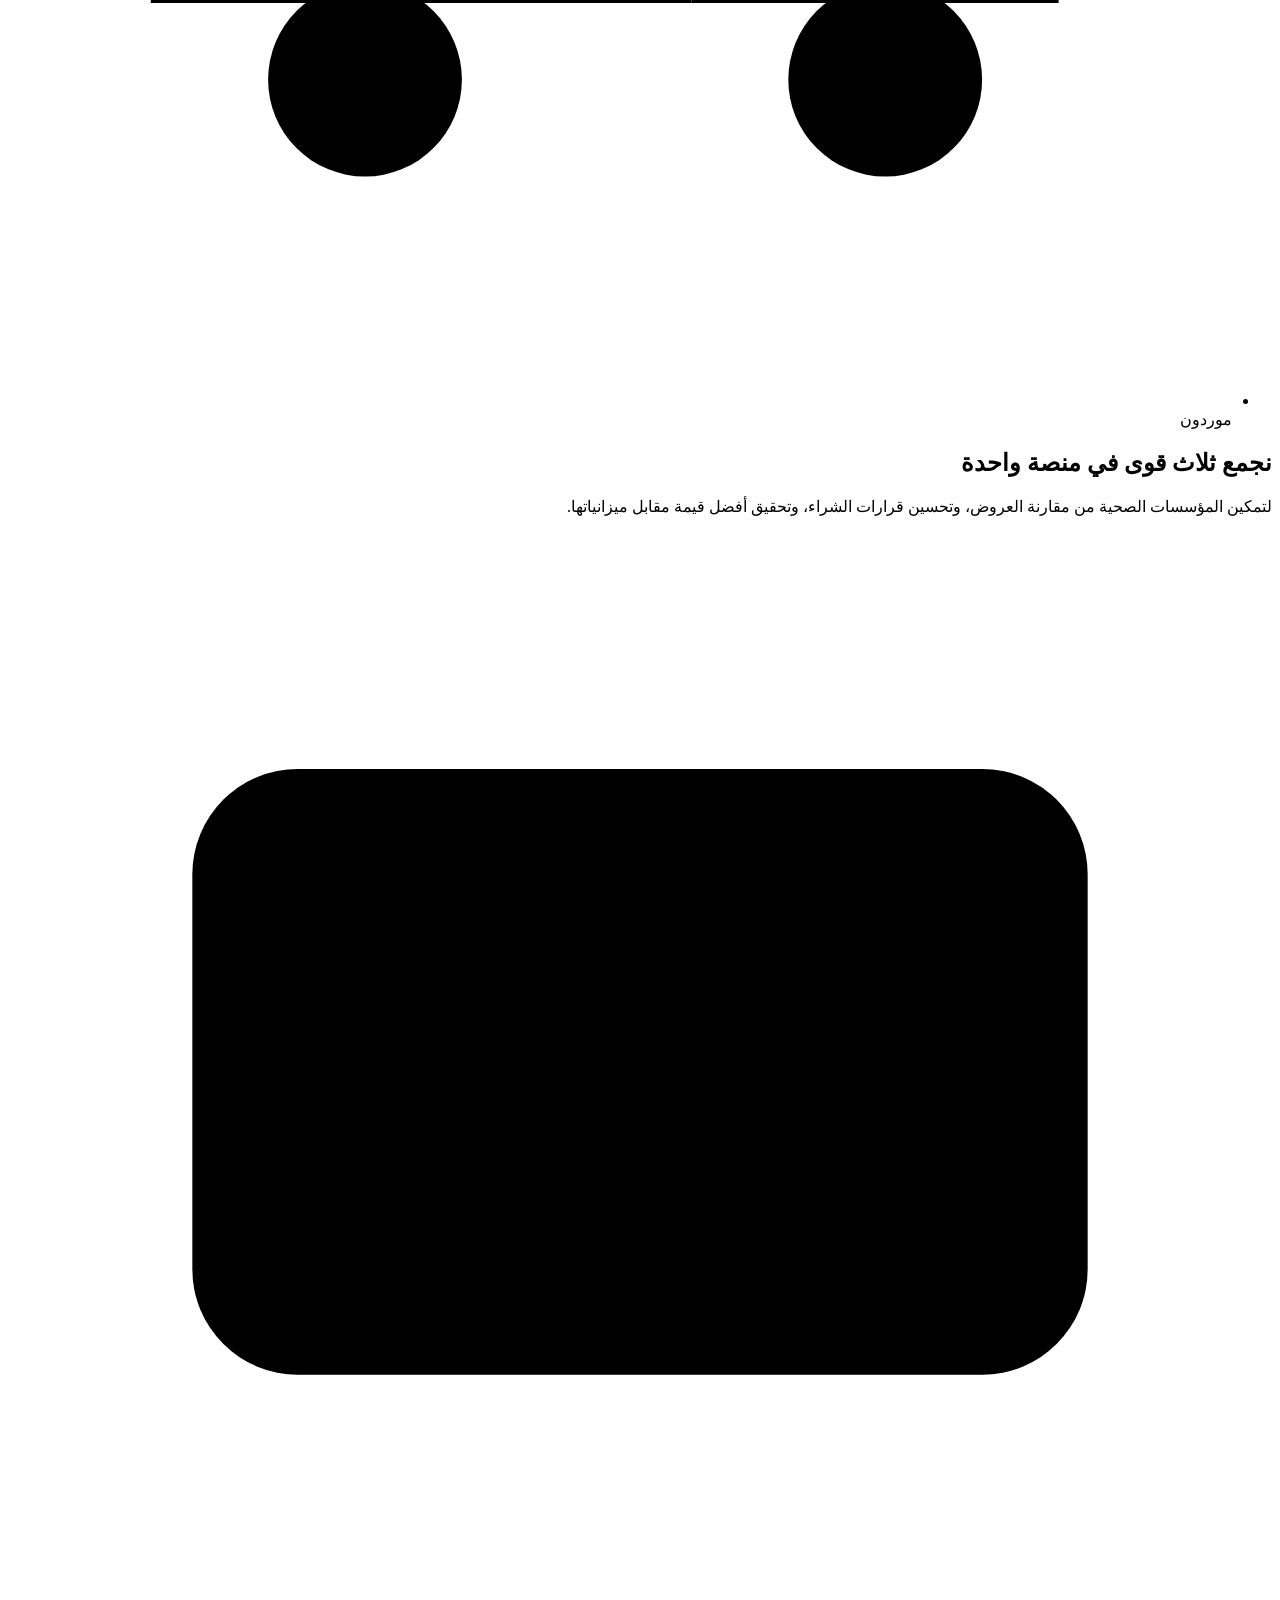
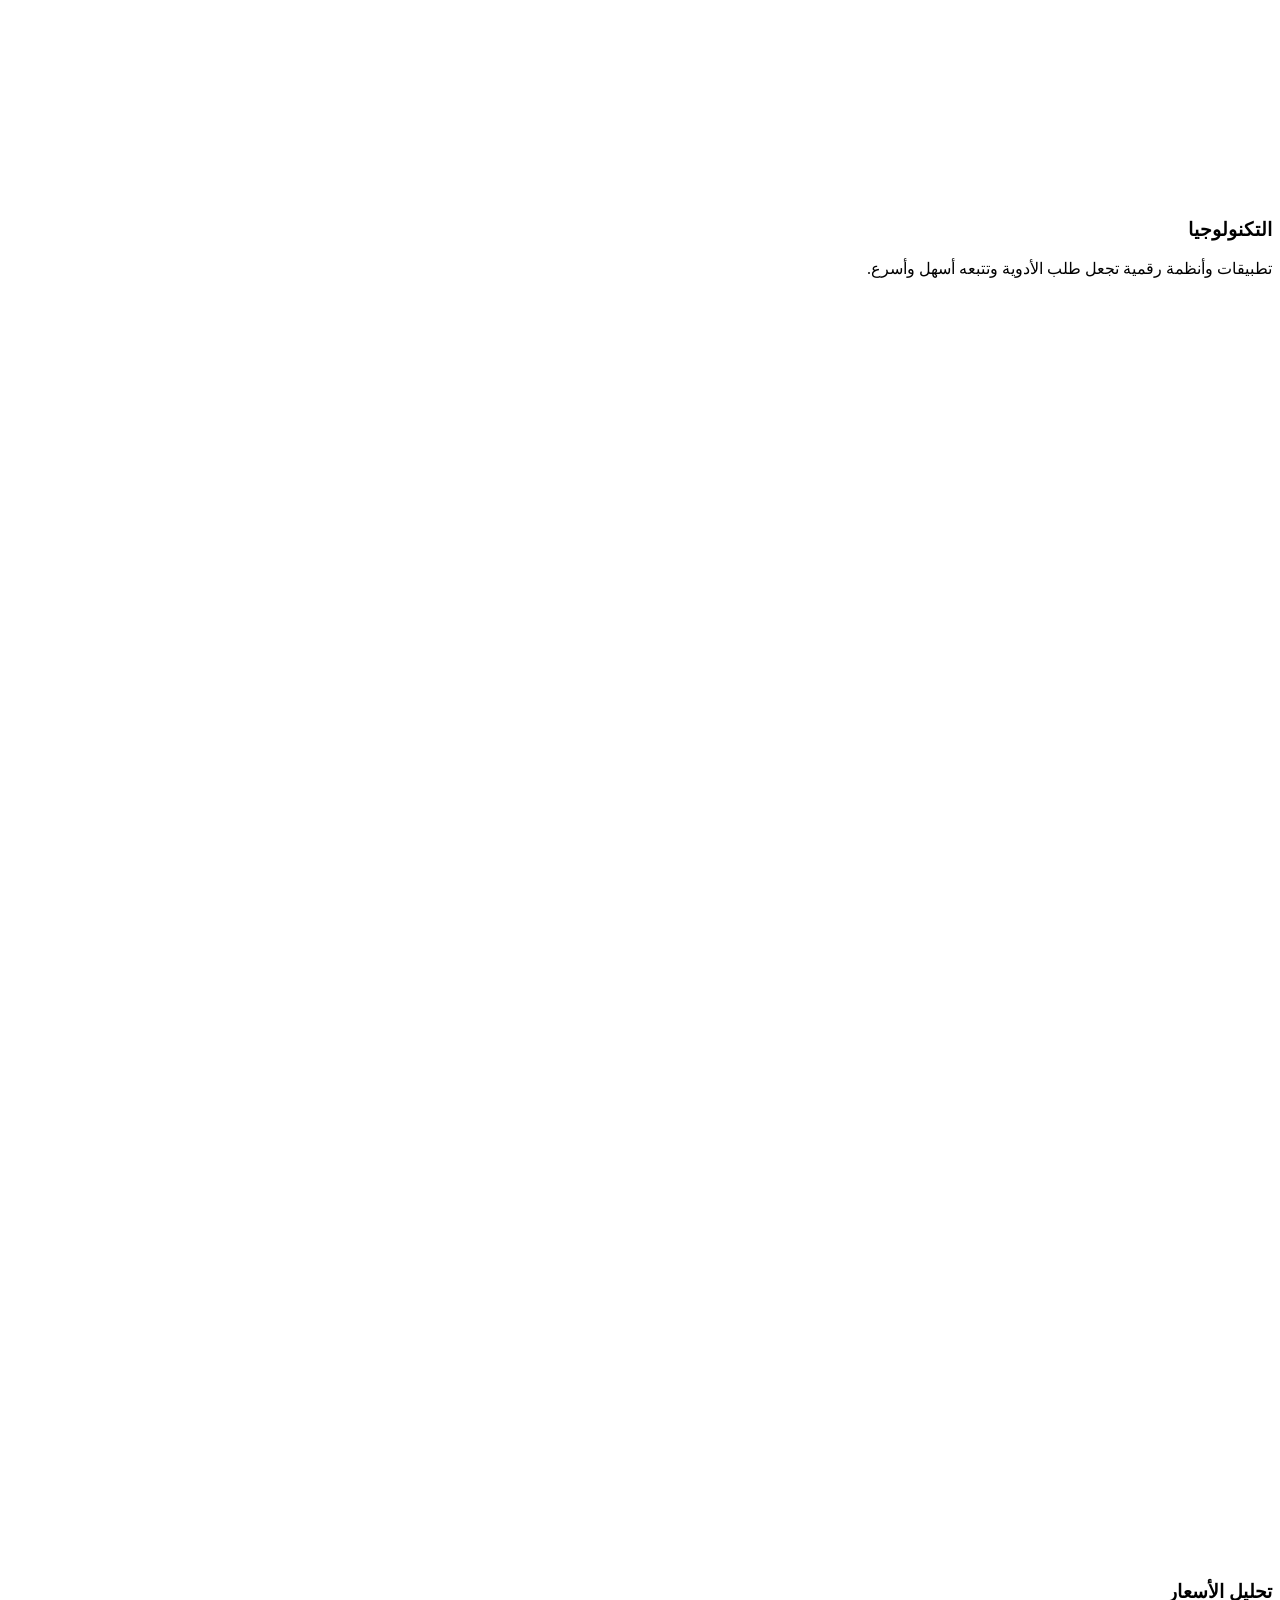
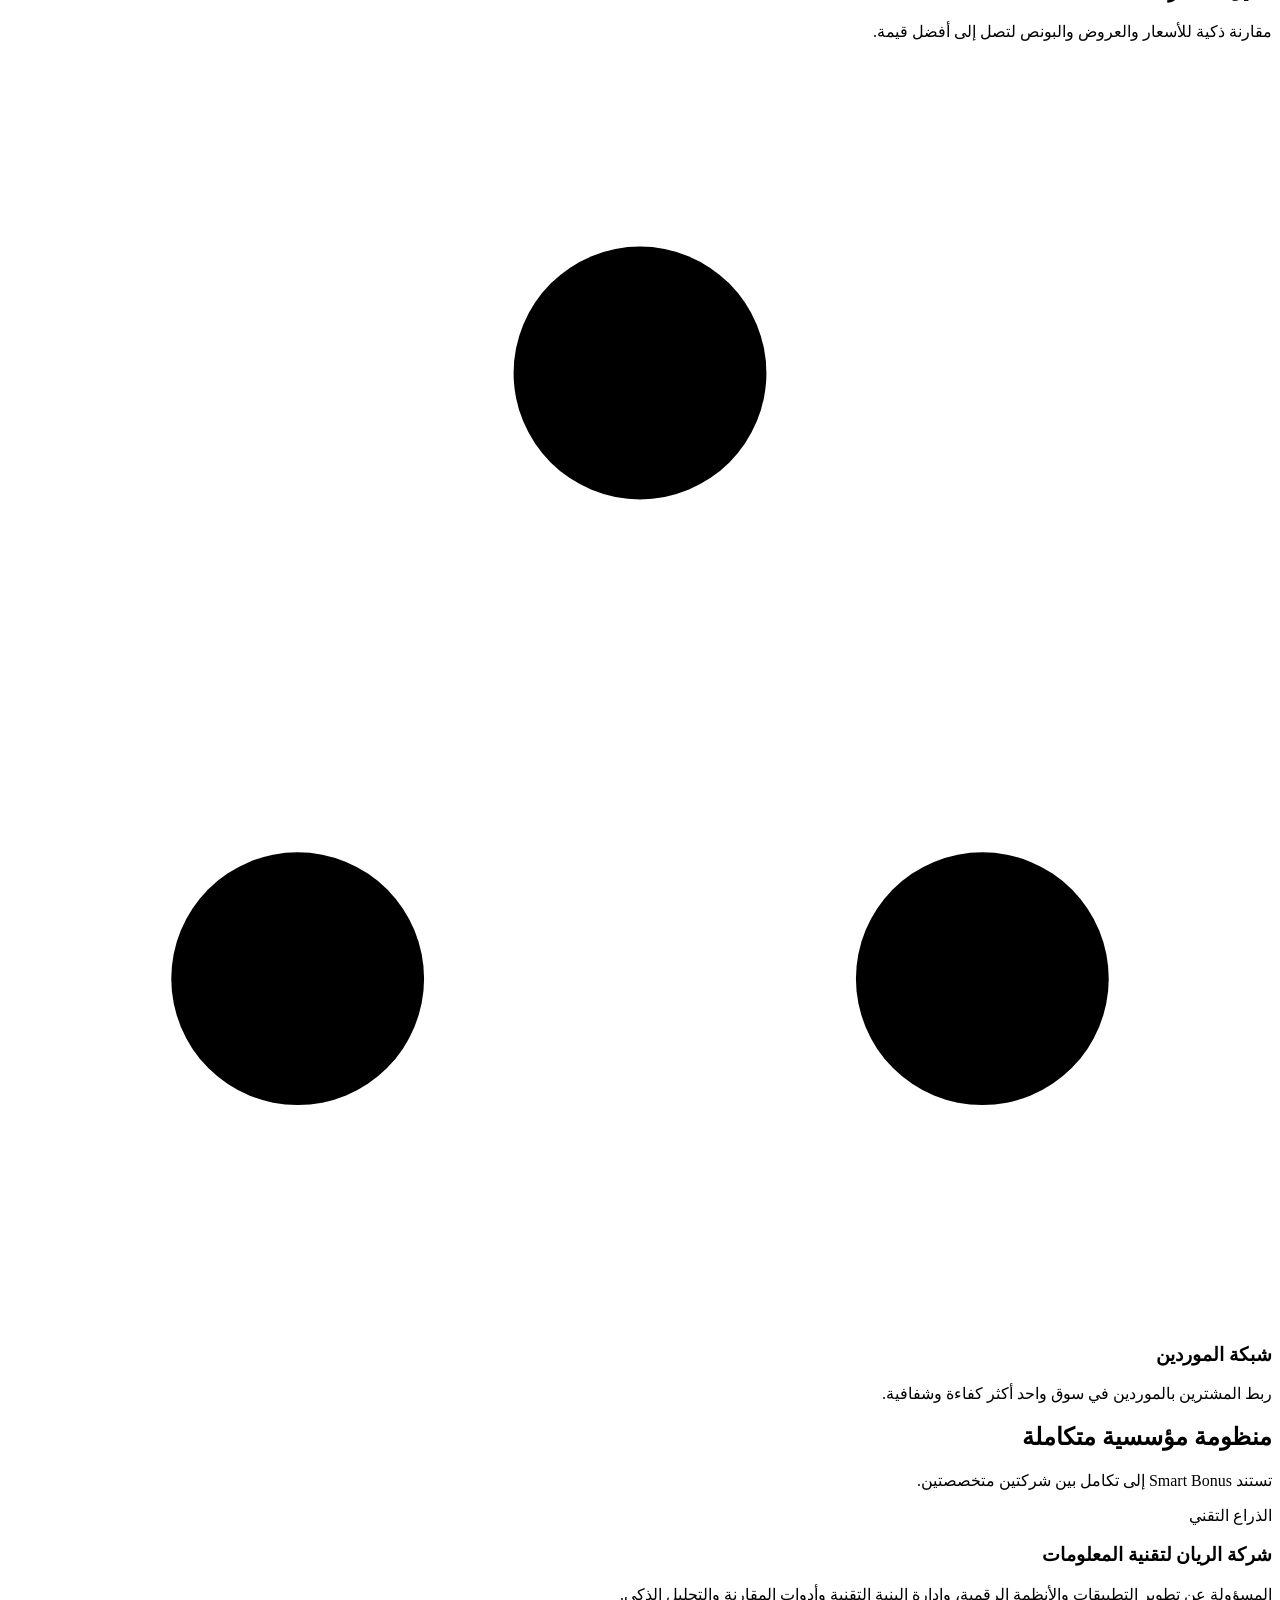
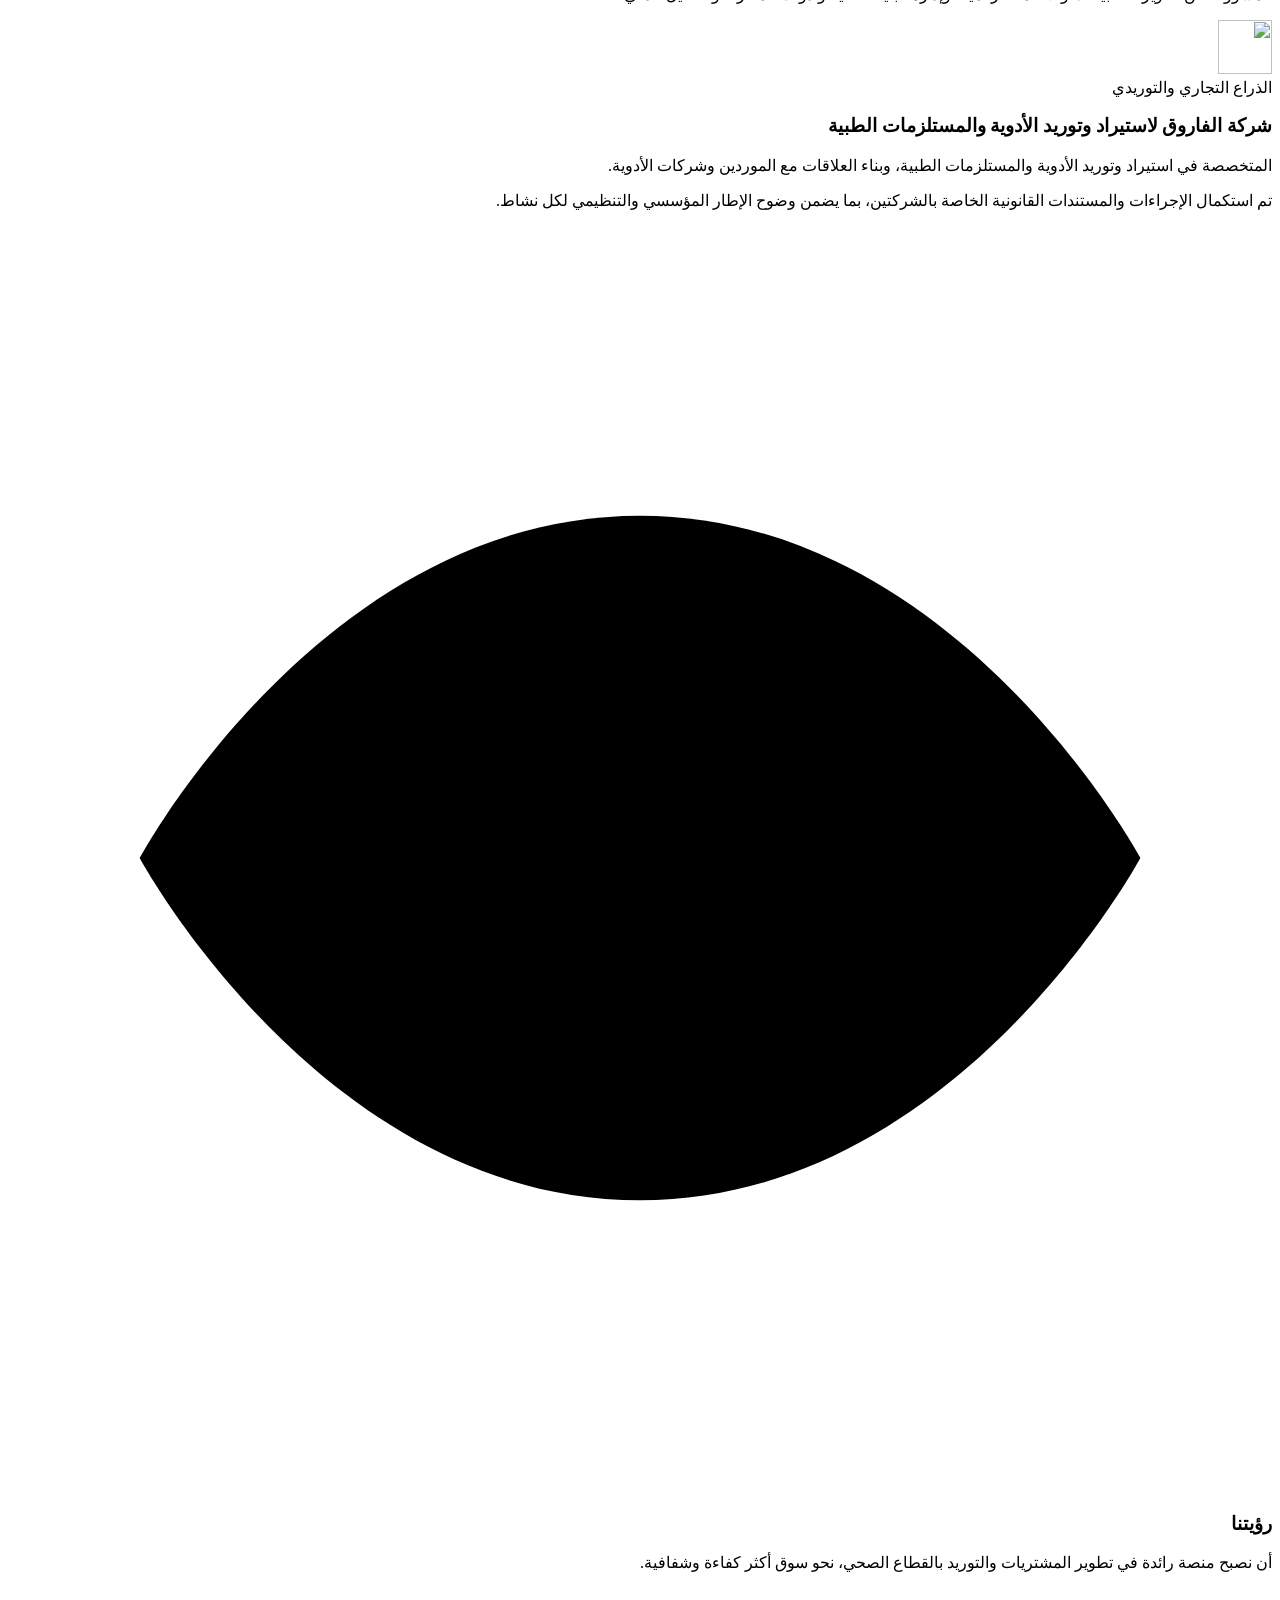
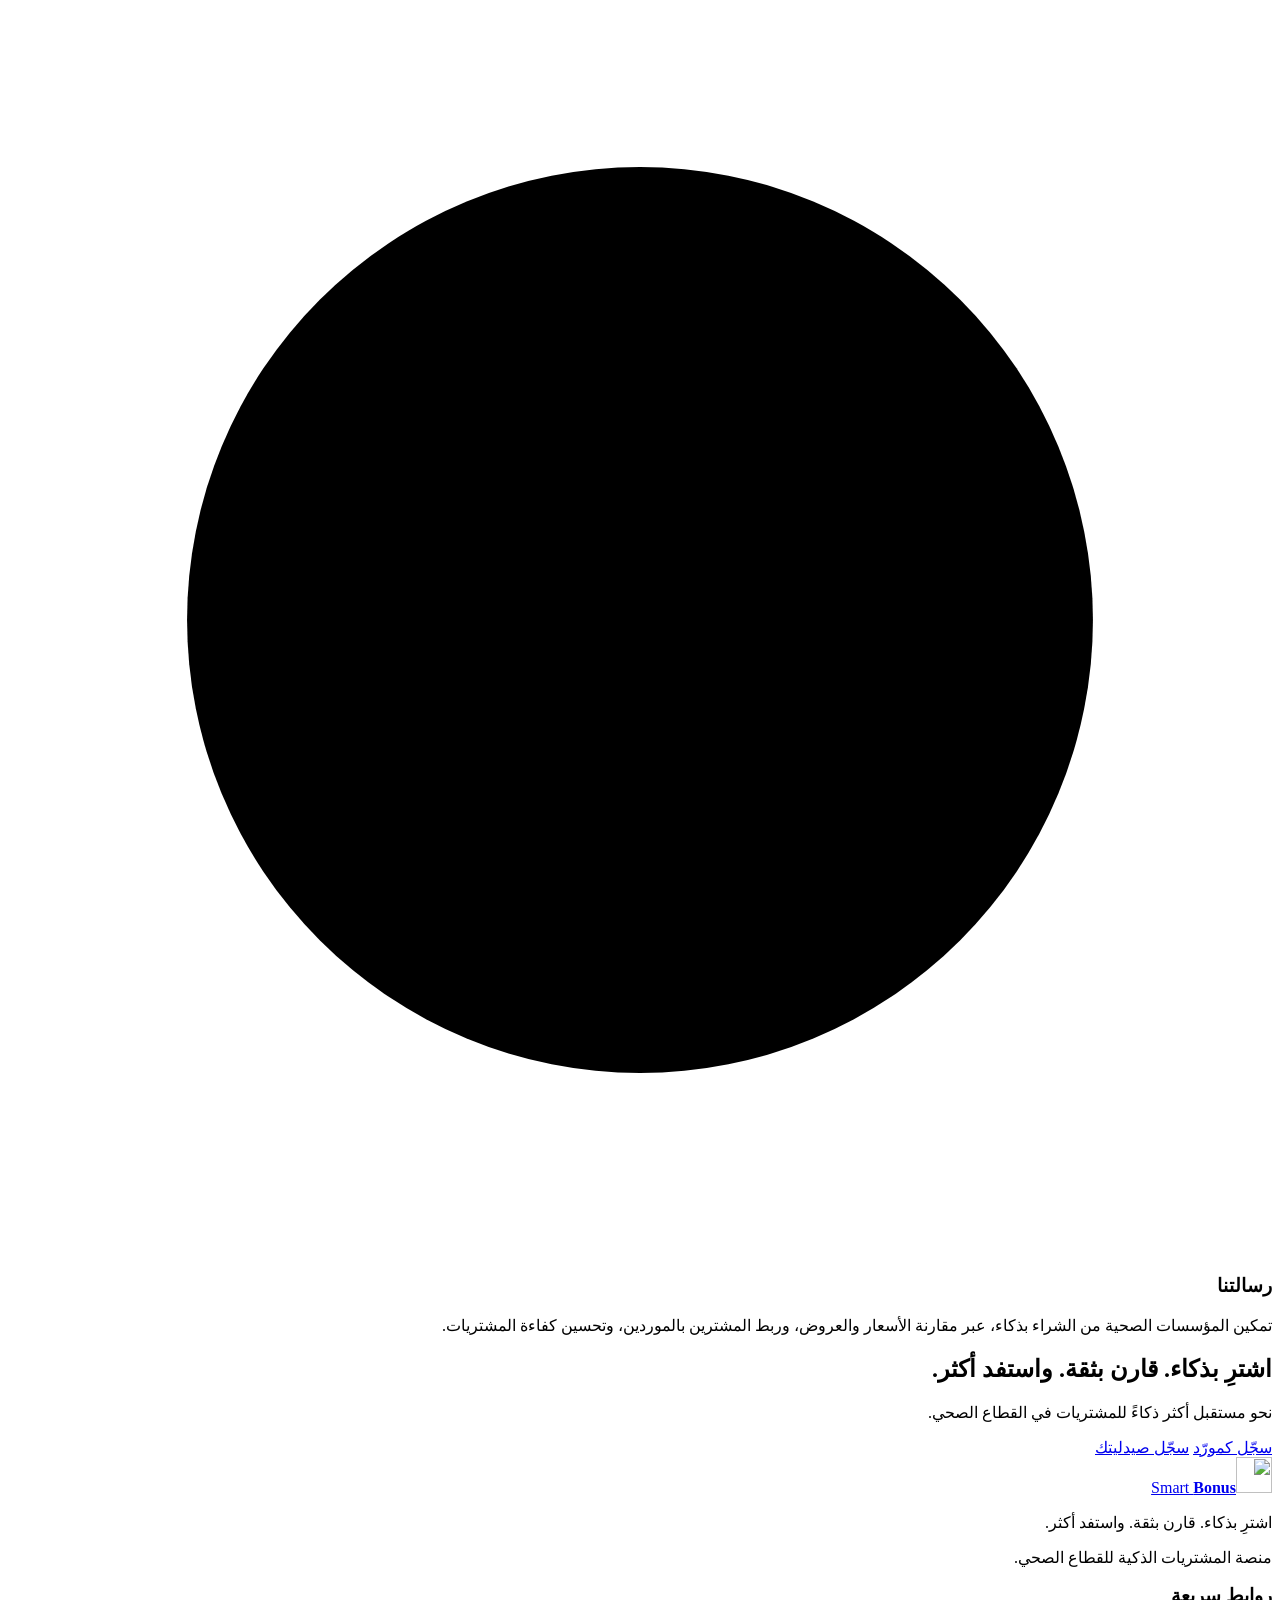
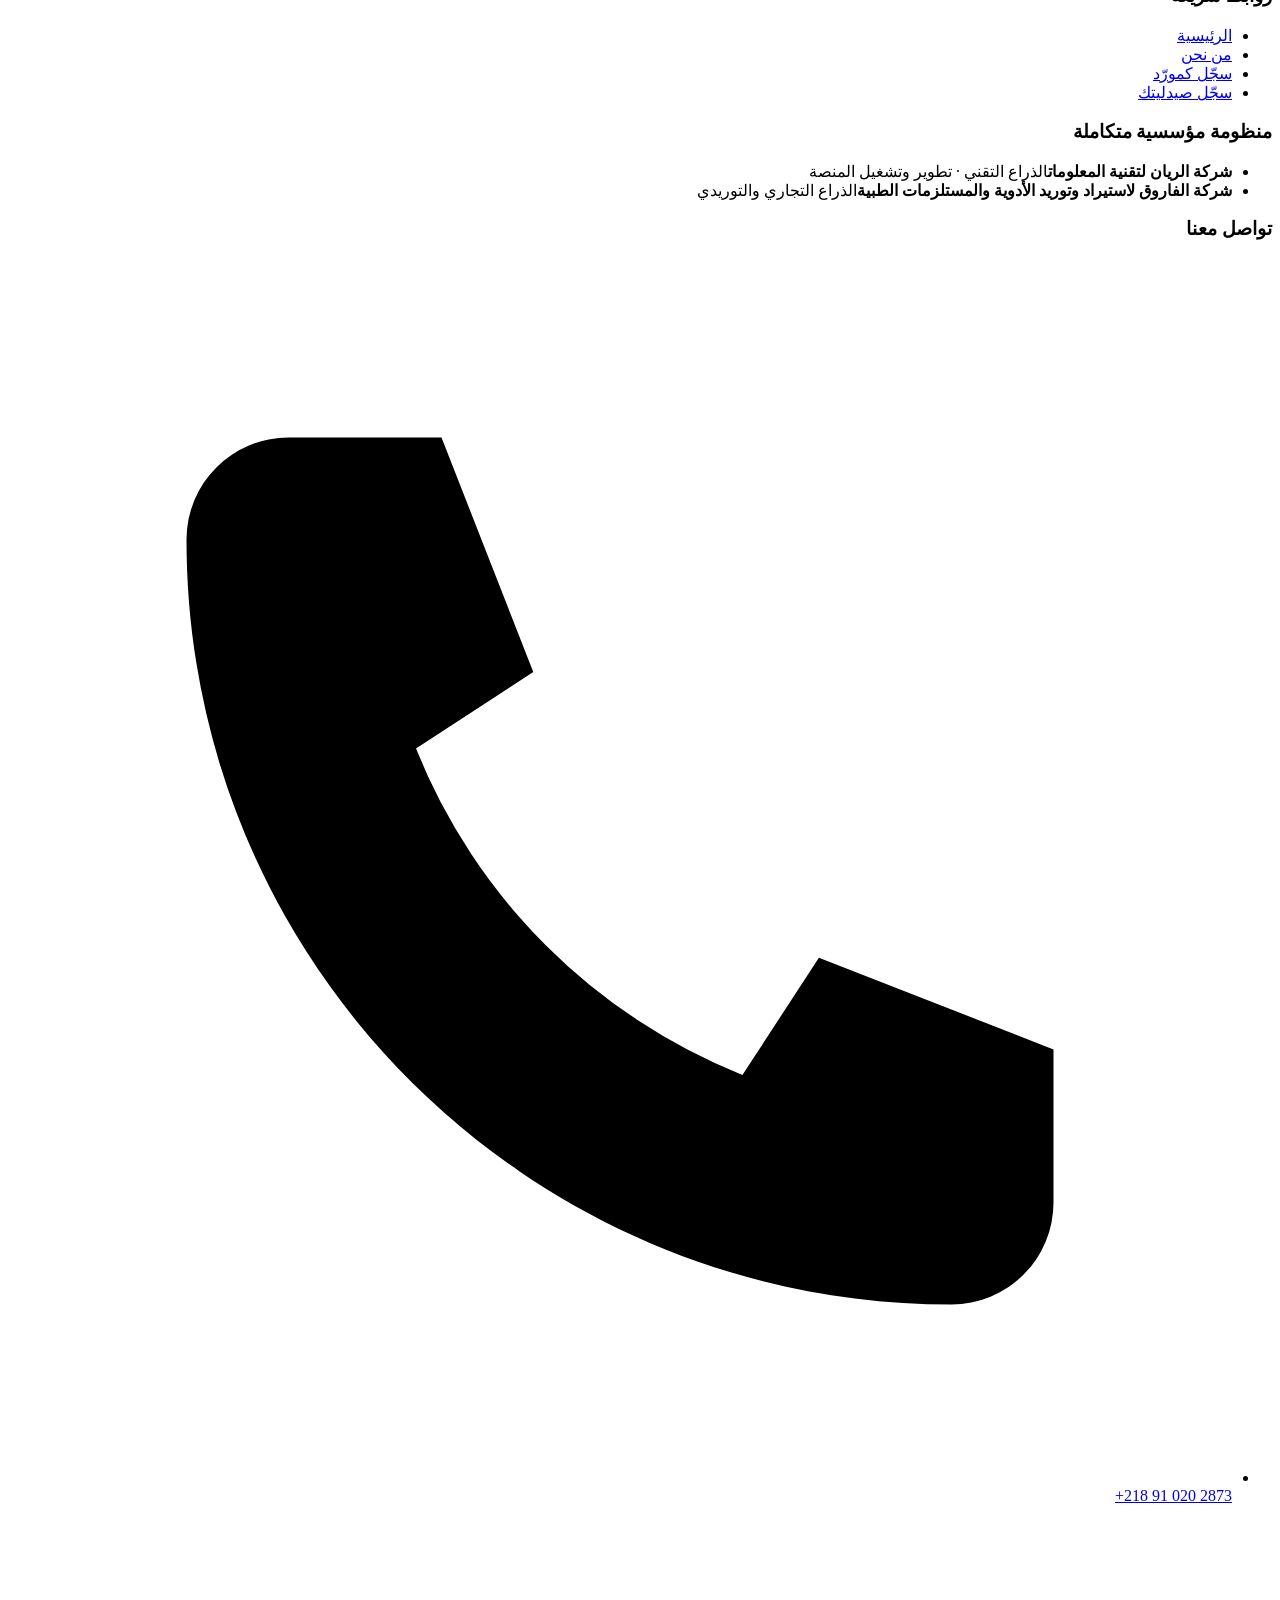
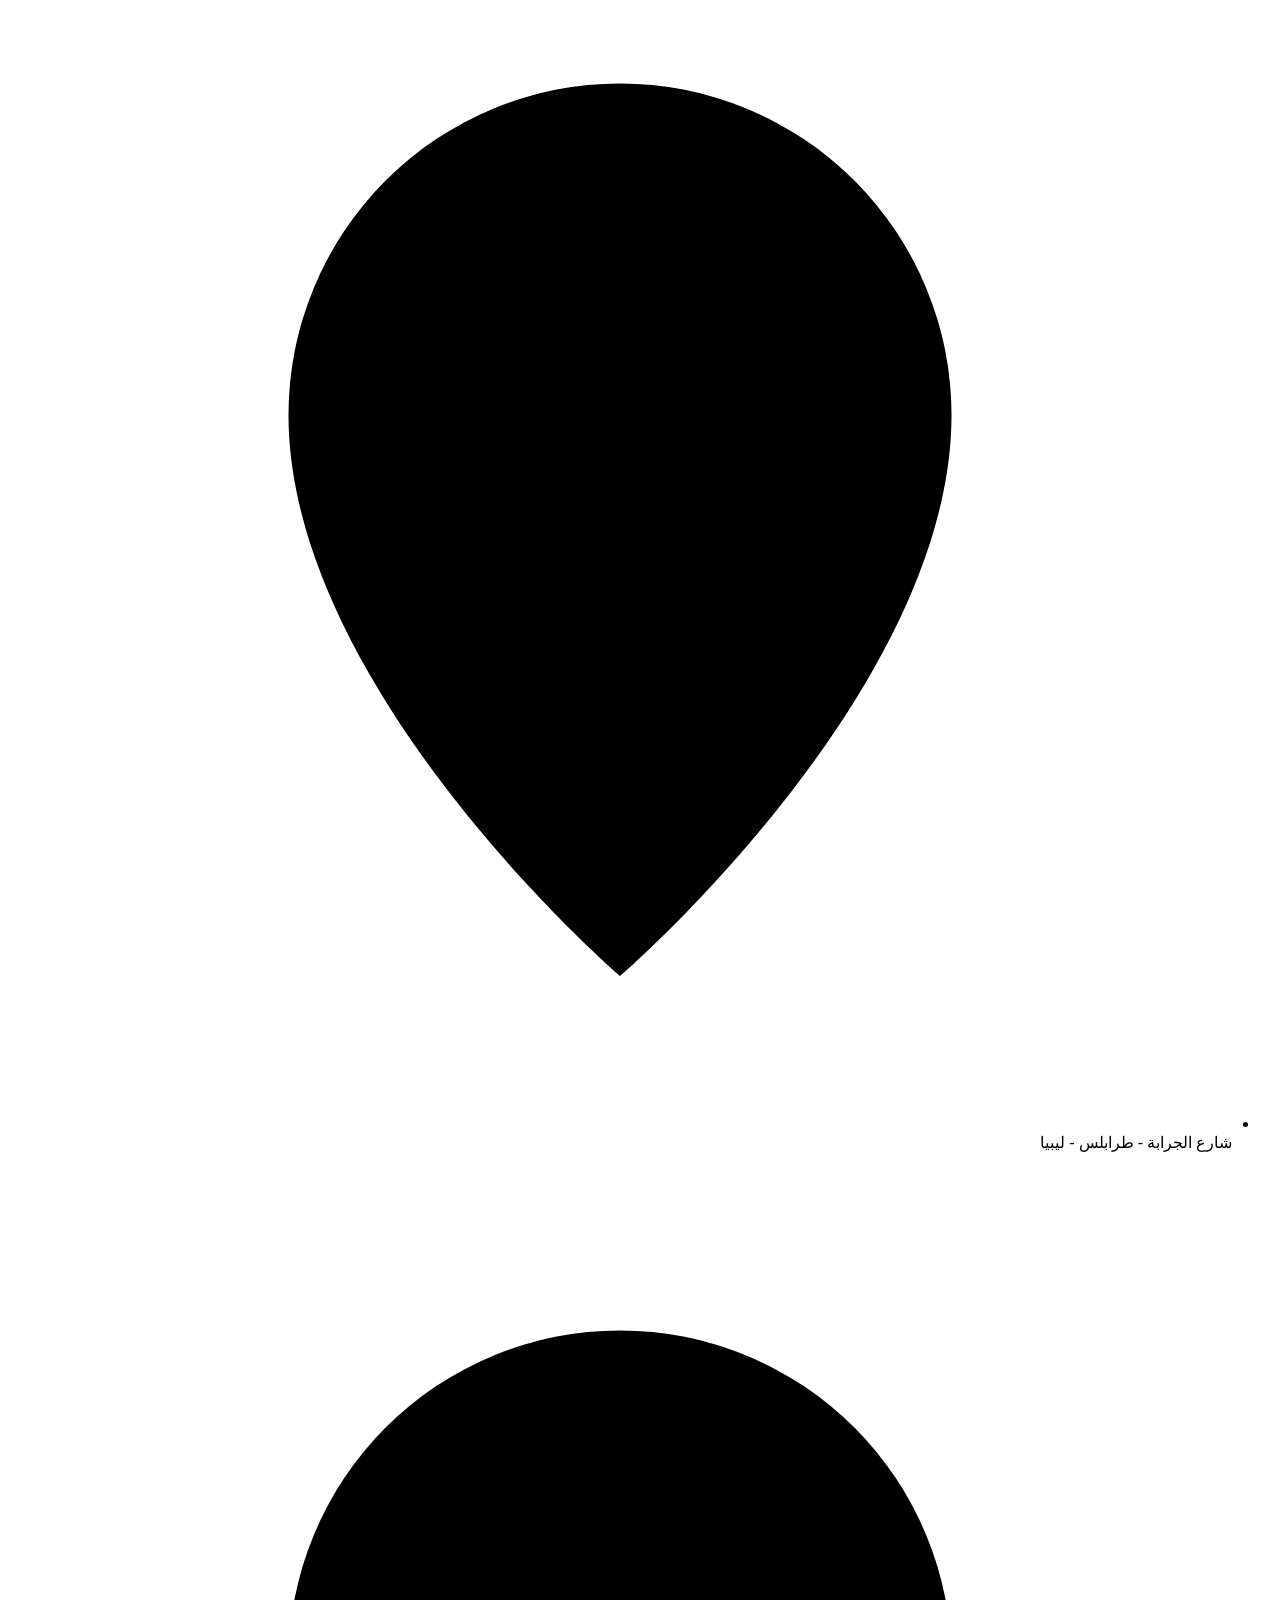
==== commit 20b1edaa: "d" ====
--- a/public/about/index.html
+++ b/public/about/index.html
@@ -31,22 +31,24 @@
 
   <header class="top">
     <a class="brand" href="/" aria-label="Smart Bonus">
-      <img src="/assets/img/logo-mark.svg" alt="" width="38" height="38">
+      <img src="/assets/img/logo-mark.svg" alt="" width="36" height="36">
       <span class="wordmark">Smart <b>Bonus</b></span>
     </a>
-    <nav class="top__nav">
-      <a class="top__link" href="/" data-i18n="navHome">الرئيسية</a>
+    <nav class="nav" aria-label="Main">
+      <a class="nav__link" href="/" data-i18n="navHome">الرئيسية</a>
+      <a class="nav__link is-active" aria-current="page" href="/about/" data-i18n="navAbout">من نحن</a>
+    </nav>
+    <div class="top__end">
       <button class="lang" id="langBtn" type="button">
         <svg viewBox="0 0 24 24" aria-hidden="true"><circle cx="12" cy="12" r="8.6"/><path d="M3.4 12h17.2M12 3.4c2.4 2.4 3.6 5.3 3.6 8.6s-1.2 6.2-3.6 8.6c-2.4-2.4-3.6-5.3-3.6-8.6S9.6 5.8 12 3.4z"/></svg>
         <span id="langLabel">English</span>
       </button>
-    </nav>
+    </div>
   </header>
 
   <main class="about">
     <!-- hero -->
     <section class="ab-hero">
-      <p class="eyebrow reveal" style="--d:0"><span class="eyebrow__dot"></span><span data-i18n="abEyebrow">من نحن</span></p>
       <h1 class="ab-hero__title reveal" style="--d:1" data-i18n-html="abTitle">نعيد ابتكار <span class="grad">طريقة الشراء</span> في القطاع الصحي.</h1>
       <p class="ab-hero__lead reveal" style="--d:2" data-i18n-html="abLead"><b>Smart Bonus</b> منظومة رقمية متكاملة للمشتريات الذكية، تهدف إلى تطوير طريقة حصول الصيدليات والعيادات والمختبرات على احتياجاتها من الأدوية والمستلزمات الطبية.</p>
       <ul class="ab-who reveal" style="--d:3">
@@ -91,7 +93,6 @@
       <div class="orgmap reveal-on-scroll">
         <article class="card org">
           <span class="org__role" data-i18n="roleTech">الذراع التقني</span>
-          <span class="org__ico"><svg viewBox="0 0 24 24" aria-hidden="true"><rect x="3.5" y="4.5" width="17" height="11.5" rx="2"/><path d="M8.5 20h7M12 16v4M8.5 9l-2 1.8 2 1.8M15.5 9l2 1.8-2 1.8M13 8.5l-2 4.6"/></svg></span>
           <h3 data-i18n="orgRayan">شركة الريان لتقنية المعلومات</h3>
           <p data-i18n="orgRayanD">المسؤولة عن تطوير التطبيقات والأنظمة الرقمية، وإدارة البنية التقنية وأدوات المقارنة والتحليل الذكي.</p>
         </article>
@@ -104,15 +105,11 @@
 
         <article class="card org">
           <span class="org__role org__role--teal" data-i18n="roleSupply">الذراع التجاري والتوريدي</span>
-          <span class="org__ico org__ico--teal"><svg viewBox="0 0 24 24" aria-hidden="true"><path d="M3.5 7.8 12 3.2l8.5 4.6v8.4L12 20.8l-8.5-4.6z"/><path d="M3.5 7.8 12 12.4l8.5-4.6M12 12.4v8.4"/></svg></span>
           <h3 data-i18n="orgFarouk">شركة الفاروق لاستيراد وتوريد الأدوية والمستلزمات الطبية</h3>
           <p data-i18n="orgFaroukD">المتخصصة في استيراد وتوريد الأدوية والمستلزمات الطبية، وبناء العلاقات مع الموردين وشركات الأدوية.</p>
         </article>
       </div>
-      <p class="legal-box reveal-on-scroll">
-        <svg viewBox="0 0 24 24" aria-hidden="true"><path d="M12 2.8l7.6 2.9v5.9c0 4.7-3.2 8.3-7.6 9.9-4.4-1.6-7.6-5.2-7.6-9.9V5.7z"/><path d="M8.6 12.2l2.4 2.4 4.4-4.6"/></svg>
-        <span data-i18n="legalLong">تم استكمال الإجراءات والمستندات القانونية الخاصة بالشركتين، بما يضمن وضوح الإطار المؤسسي والتنظيمي لكل نشاط.</span>
-      </p>
+      <p class="legal-note reveal-on-scroll" data-i18n="legalLong">تم استكمال الإجراءات والمستندات القانونية الخاصة بالشركتين، بما يضمن وضوح الإطار المؤسسي والتنظيمي لكل نشاط.</p>
     </section>
 
     <!-- vision & mission -->
@@ -146,23 +143,24 @@
     <div class="foot__grid">
       <div class="foot__col foot__brand">
         <a class="brand brand--light" href="/" aria-label="Smart Bonus"><img src="/assets/img/logo-mark.svg" alt="" width="36" height="36"><span class="wordmark">Smart <b>Bonus</b></span></a>
-        <p class="foot__tag" data-i18n="footTag">اشترِ بذكاء. قارن بثقة. واستفد أكثر.</p>
-        <a class="foot__more" href="/"><span data-i18n="footHome">العودة للرئيسية</span>
-          <svg viewBox="0 0 24 24" aria-hidden="true"><path d="M19.5 12H5M11 5.8 4.8 12l6.2 6.2"/></svg></a>
+        <p class="foot__slogan" data-i18n="footTag">اشترِ بذكاء. قارن بثقة. واستفد أكثر.</p>
+        <p class="foot__desc" data-i18n="footDesc">منصة المشتريات الذكية للقطاع الصحي.</p>
+      </div>
+      <div class="foot__col">
+        <h3 data-i18n="footLinks">روابط سريعة</h3>
+        <ul class="links">
+          <li><a href="/" data-i18n="navHome">الرئيسية</a></li>
+          <li><a href="/about/" data-i18n="navAbout">من نحن</a></li>
+          <li><a href="/?join=supplier#supplier" data-i18n="joinSupplier">سجّل كمورّد</a></li>
+          <li><a href="/?join=pharmacy#pharmacy" data-i18n="joinPharmacy">سجّل صيدليتك</a></li>
+        </ul>
       </div>
       <div class="foot__col">
         <h3 data-i18n="footGroup">منظومة مؤسسية متكاملة</h3>
         <ul class="orgs">
-          <li>
-            <span class="orgs__ico"><svg viewBox="0 0 24 24" aria-hidden="true"><rect x="3.5" y="4.5" width="17" height="11.5" rx="2"/><path d="M8.5 20h7M12 16v4M8.5 9l-2 1.8 2 1.8M15.5 9l2 1.8-2 1.8M13 8.5l-2 4.6"/></svg></span>
-            <span><b data-i18n="orgRayan">شركة الريان لتقنية المعلومات</b><small data-i18n="orgRayanRole">الذراع التقني · تطوير وتشغيل المنصة</small></span>
-          </li>
-          <li>
-            <span class="orgs__ico"><svg viewBox="0 0 24 24" aria-hidden="true"><path d="M3.5 7.8 12 3.2l8.5 4.6v8.4L12 20.8l-8.5-4.6z"/><path d="M3.5 7.8 12 12.4l8.5-4.6M12 12.4v8.4"/></svg></span>
-            <span><b data-i18n="orgFarouk">شركة الفاروق لاستيراد وتوريد الأدوية والمستلزمات الطبية</b><small data-i18n="orgFaroukRole">الذراع التجاري والتوريدي</small></span>
-          </li>
+          <li><b data-i18n="orgRayan">شركة الريان لتقنية المعلومات</b><span data-i18n="orgRayanRole">الذراع التقني · تطوير وتشغيل المنصة</span></li>
+          <li><b data-i18n="orgFarouk">شركة الفاروق لاستيراد وتوريد الأدوية والمستلزمات الطبية</b><span data-i18n="orgFaroukRole">الذراع التجاري والتوريدي</span></li>
         </ul>
-        <p class="legal"><svg viewBox="0 0 24 24" aria-hidden="true"><path d="M12 2.8l7.6 2.9v5.9c0 4.7-3.2 8.3-7.6 9.9-4.4-1.6-7.6-5.2-7.6-9.9V5.7z"/><path d="M8.6 12.2l2.4 2.4 4.4-4.6"/></svg><span data-i18n="legal">الإجراءات والمستندات القانونية للشركتين مكتملة</span></p>
       </div>
       <div class="foot__col">
         <h3 data-i18n="footContact">تواصل معنا</h3>
@@ -174,8 +172,11 @@
       </div>
     </div>
     <div class="foot__bar">
-      <span>© <span class="js-year">2026</span> Smart Bonus. <span data-i18n="rights">جميع الحقوق محفوظة.</span></span>
-      <a href="/" data-i18n="navHome">الرئيسية</a>
+      <div class="foot__bar-row">
+        <span>© <span class="js-year">2026</span> Smart Bonus. <span data-i18n="rights">جميع الحقوق محفوظة.</span></span>
+        <span class="foot__credit" data-i18n-html="credit">تطوير <b>شركة الريان لتقنية المعلومات</b> · بالشراكة مع <b>شركة الفاروق لاستيراد وتوريد الأدوية والمستلزمات الطبية</b></span>
+      </div>
+      <p class="foot__legal" data-i18n="legal">تم استكمال الإجراءات والمستندات القانونية الخاصة بالشركتين.</p>
     </div>
   </footer>
 
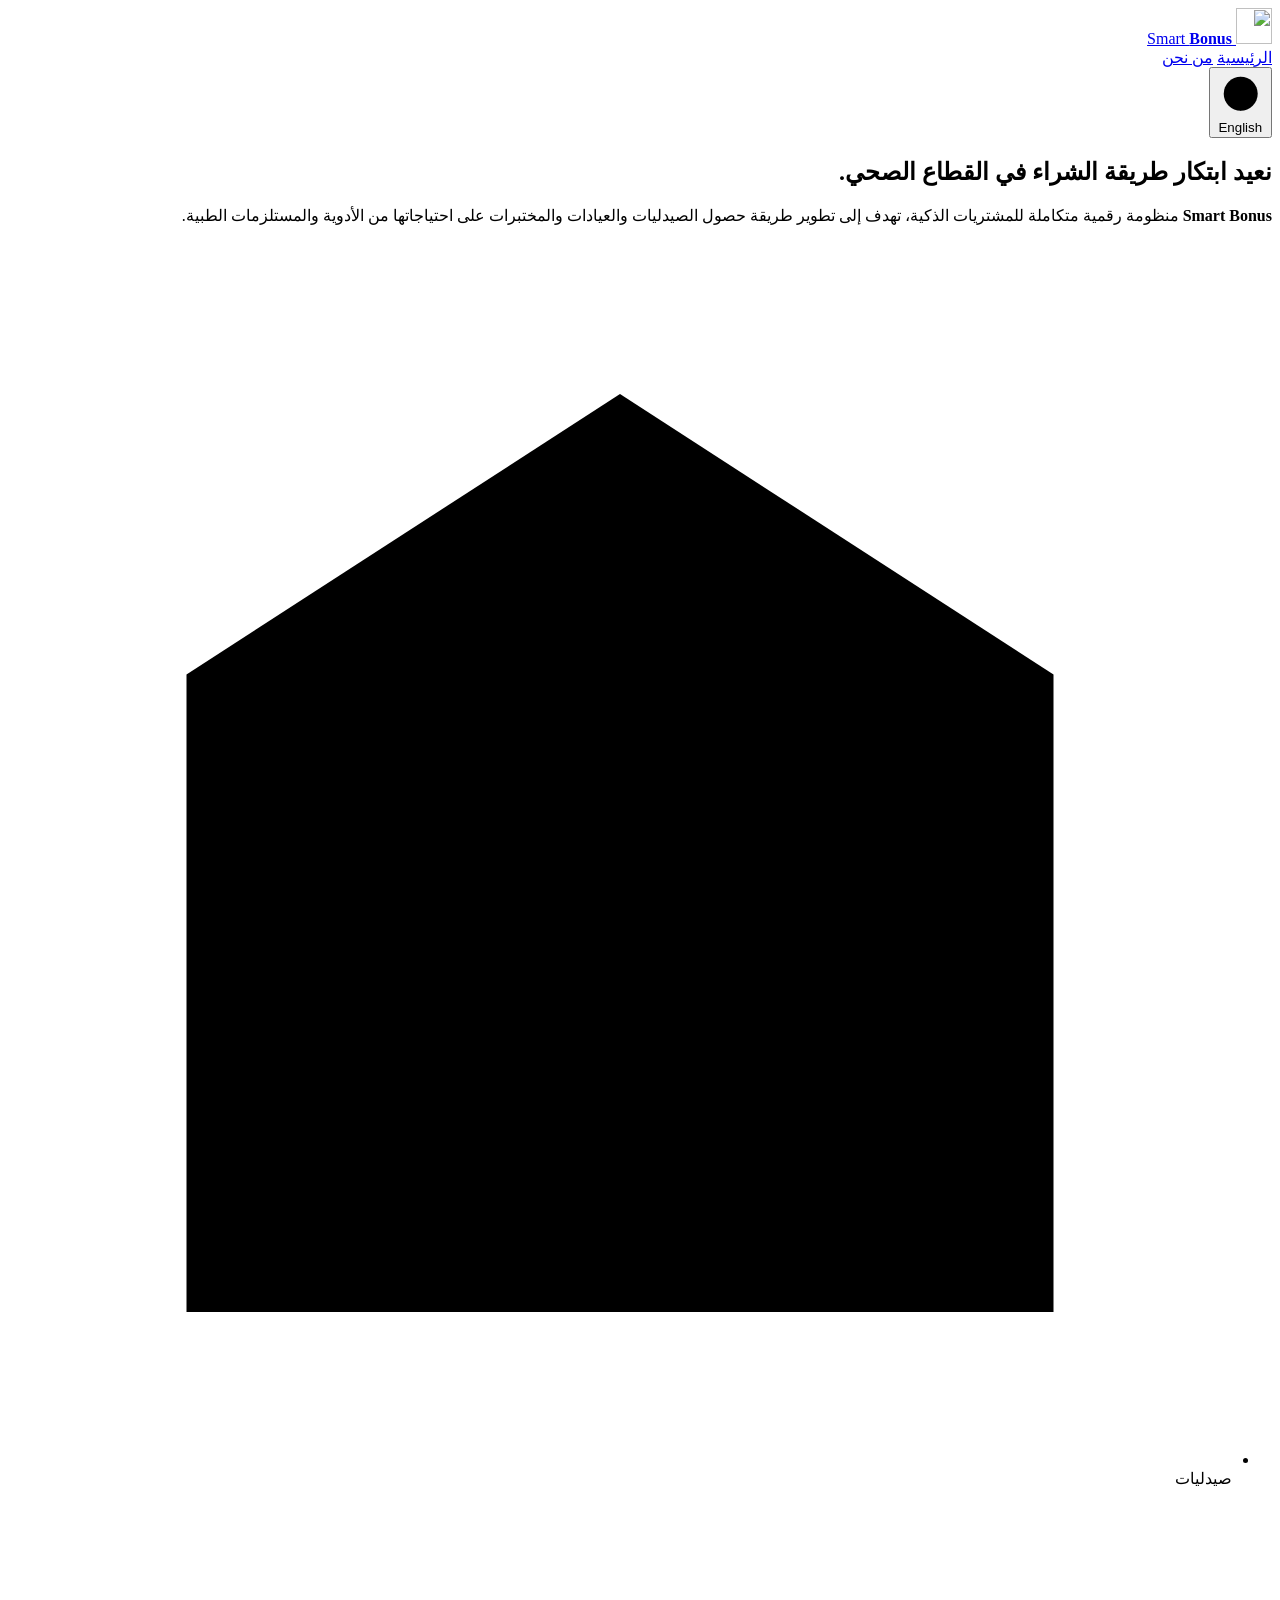
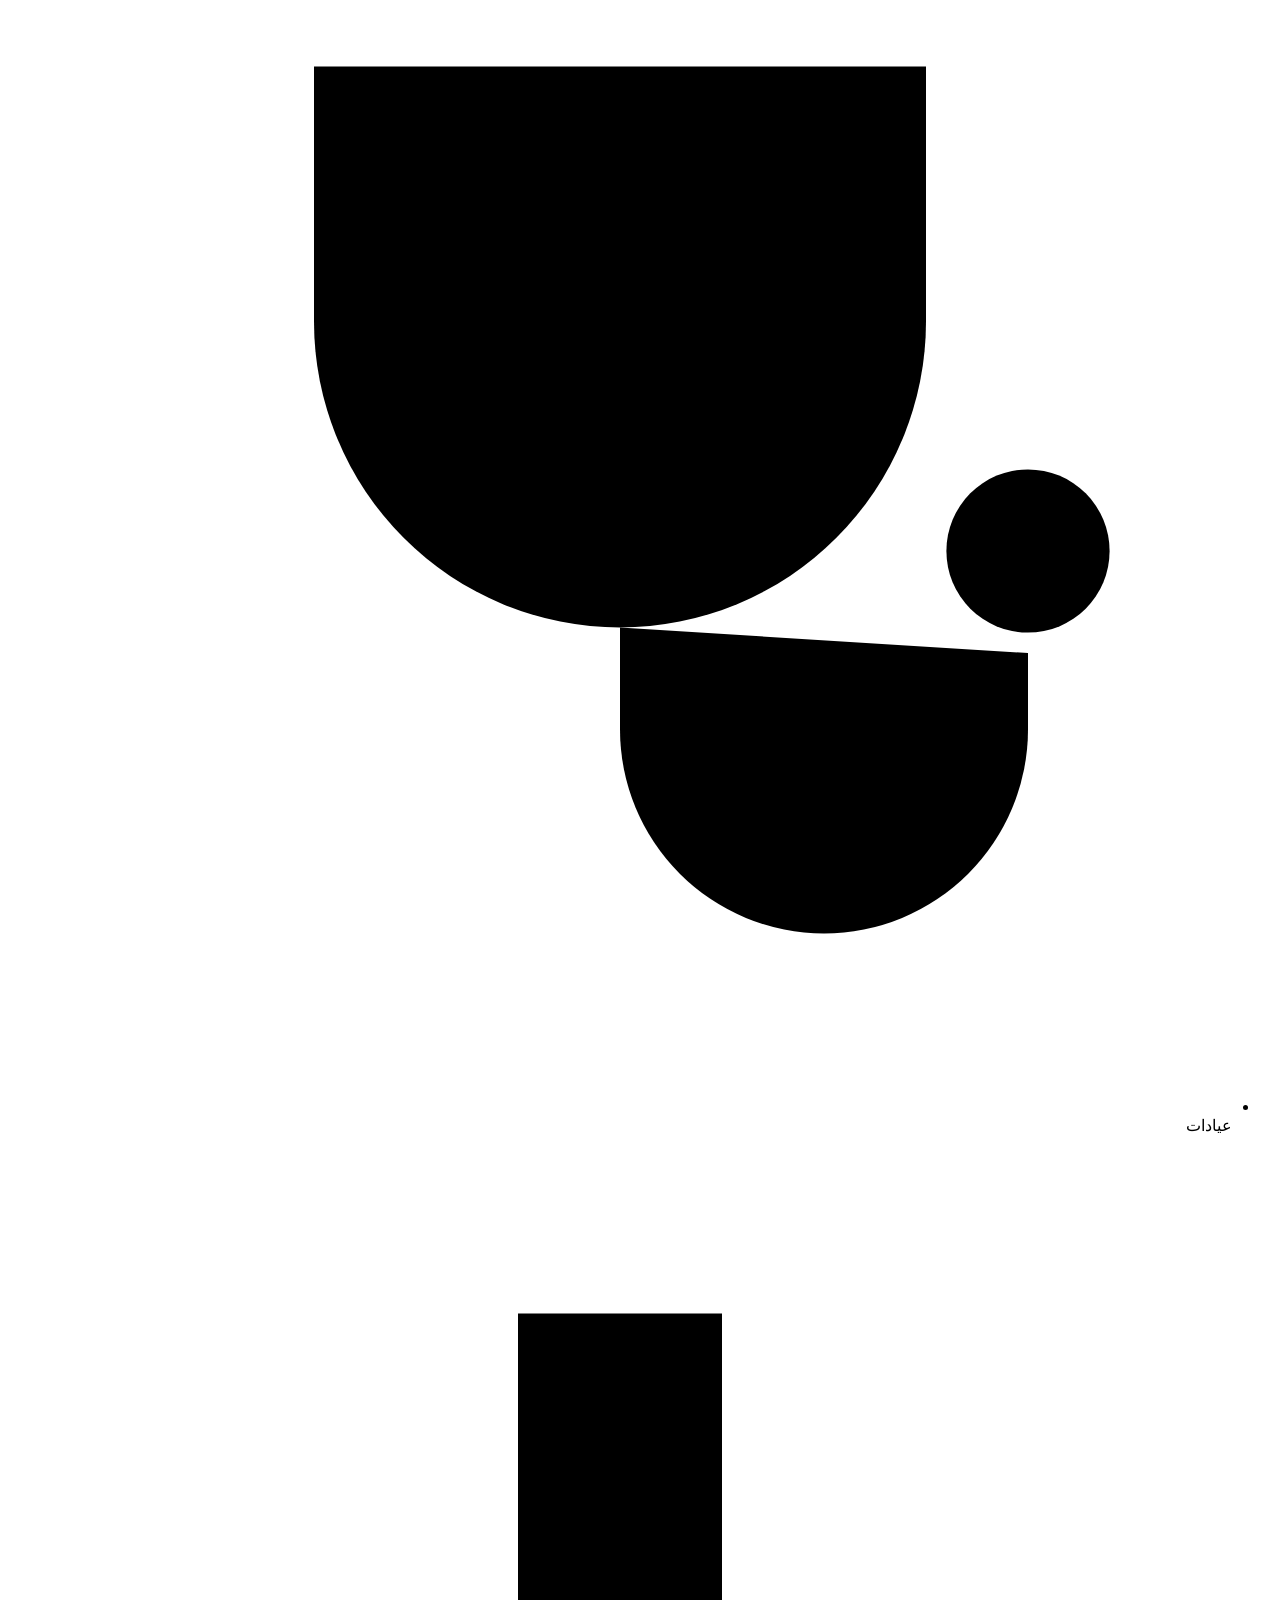
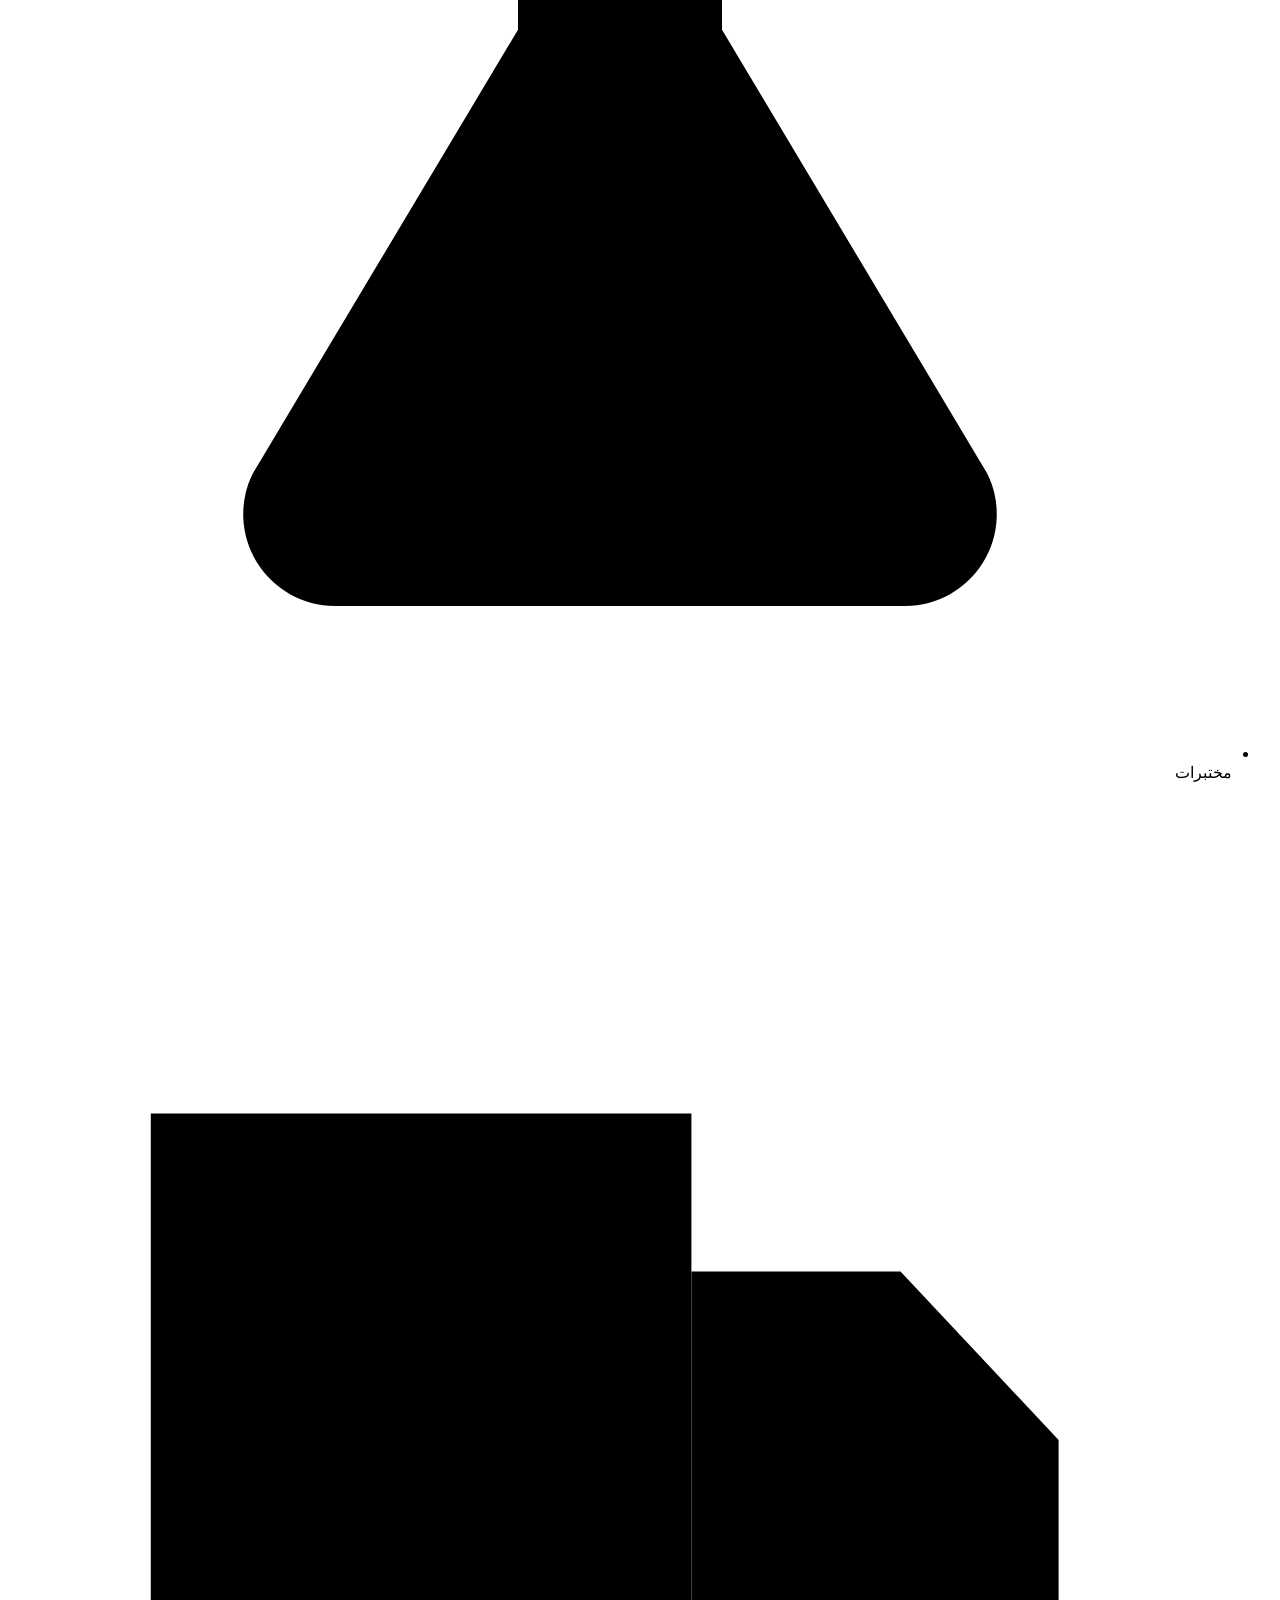
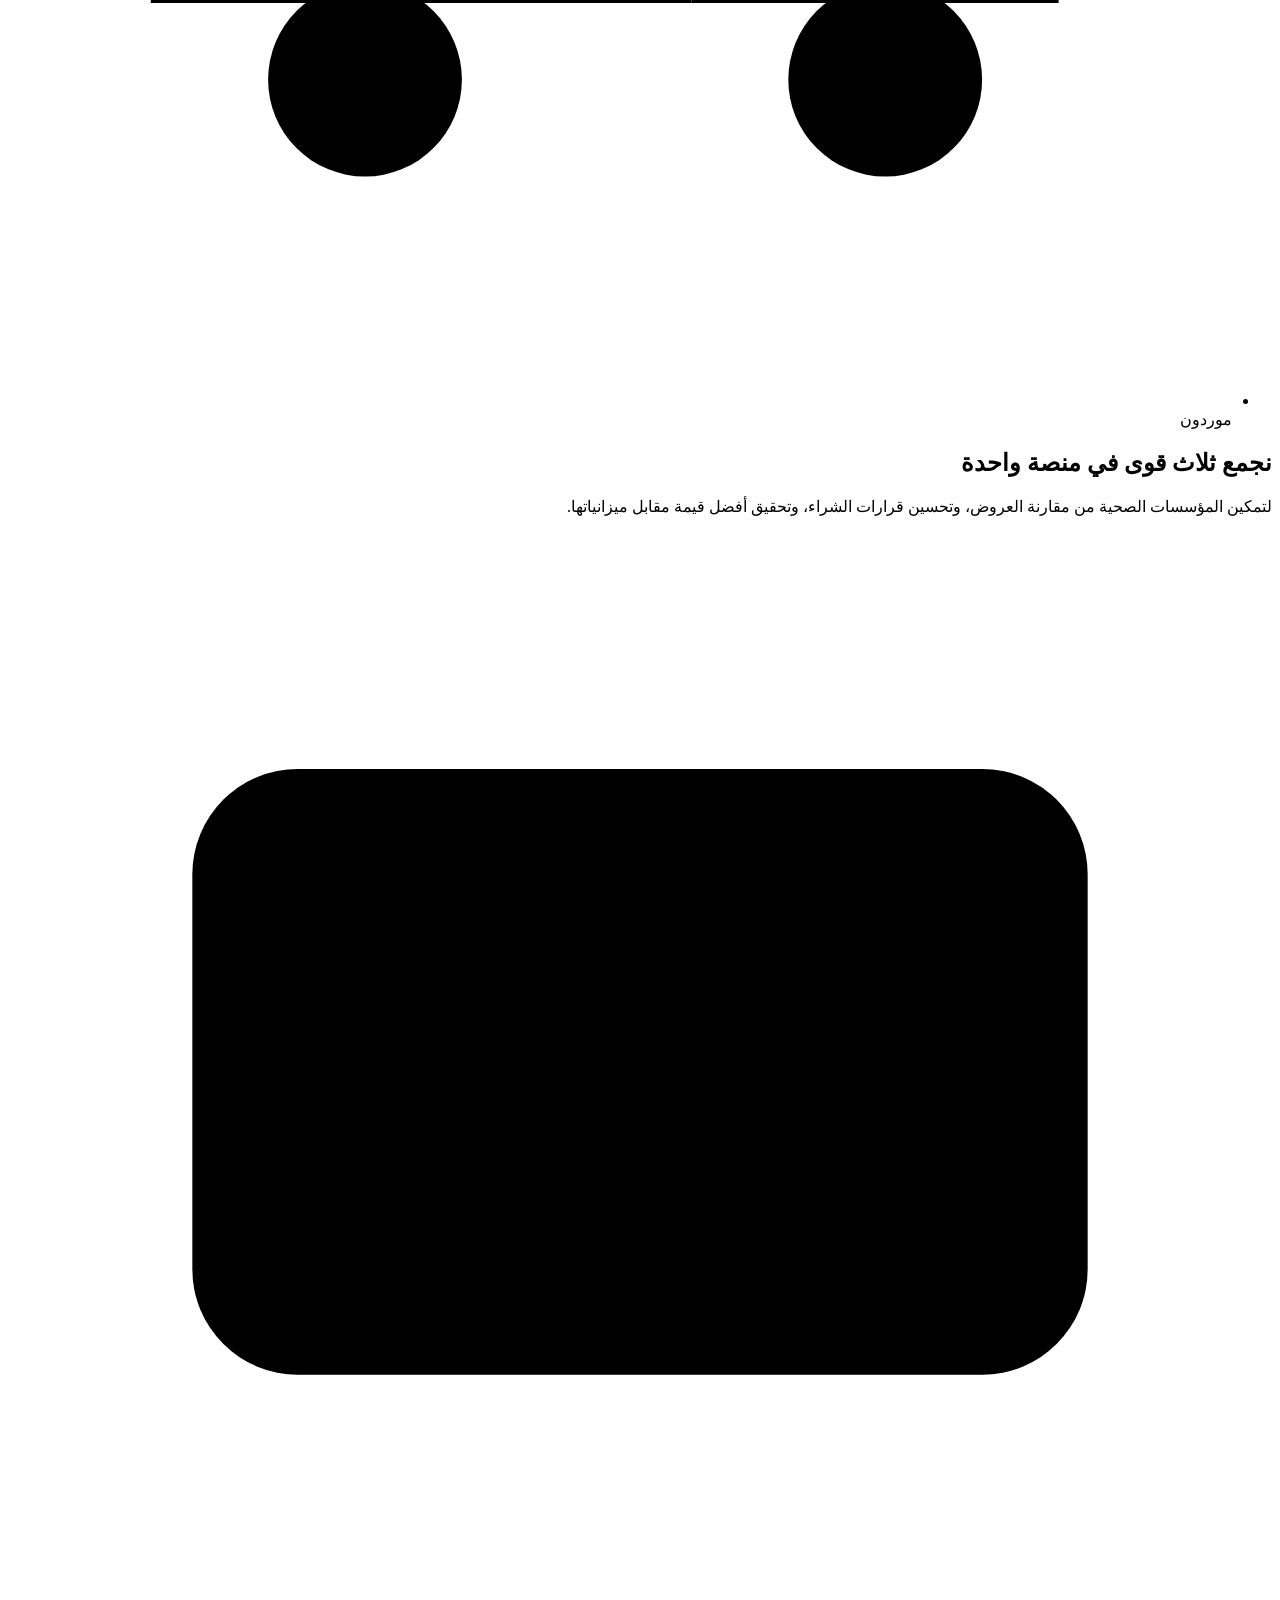
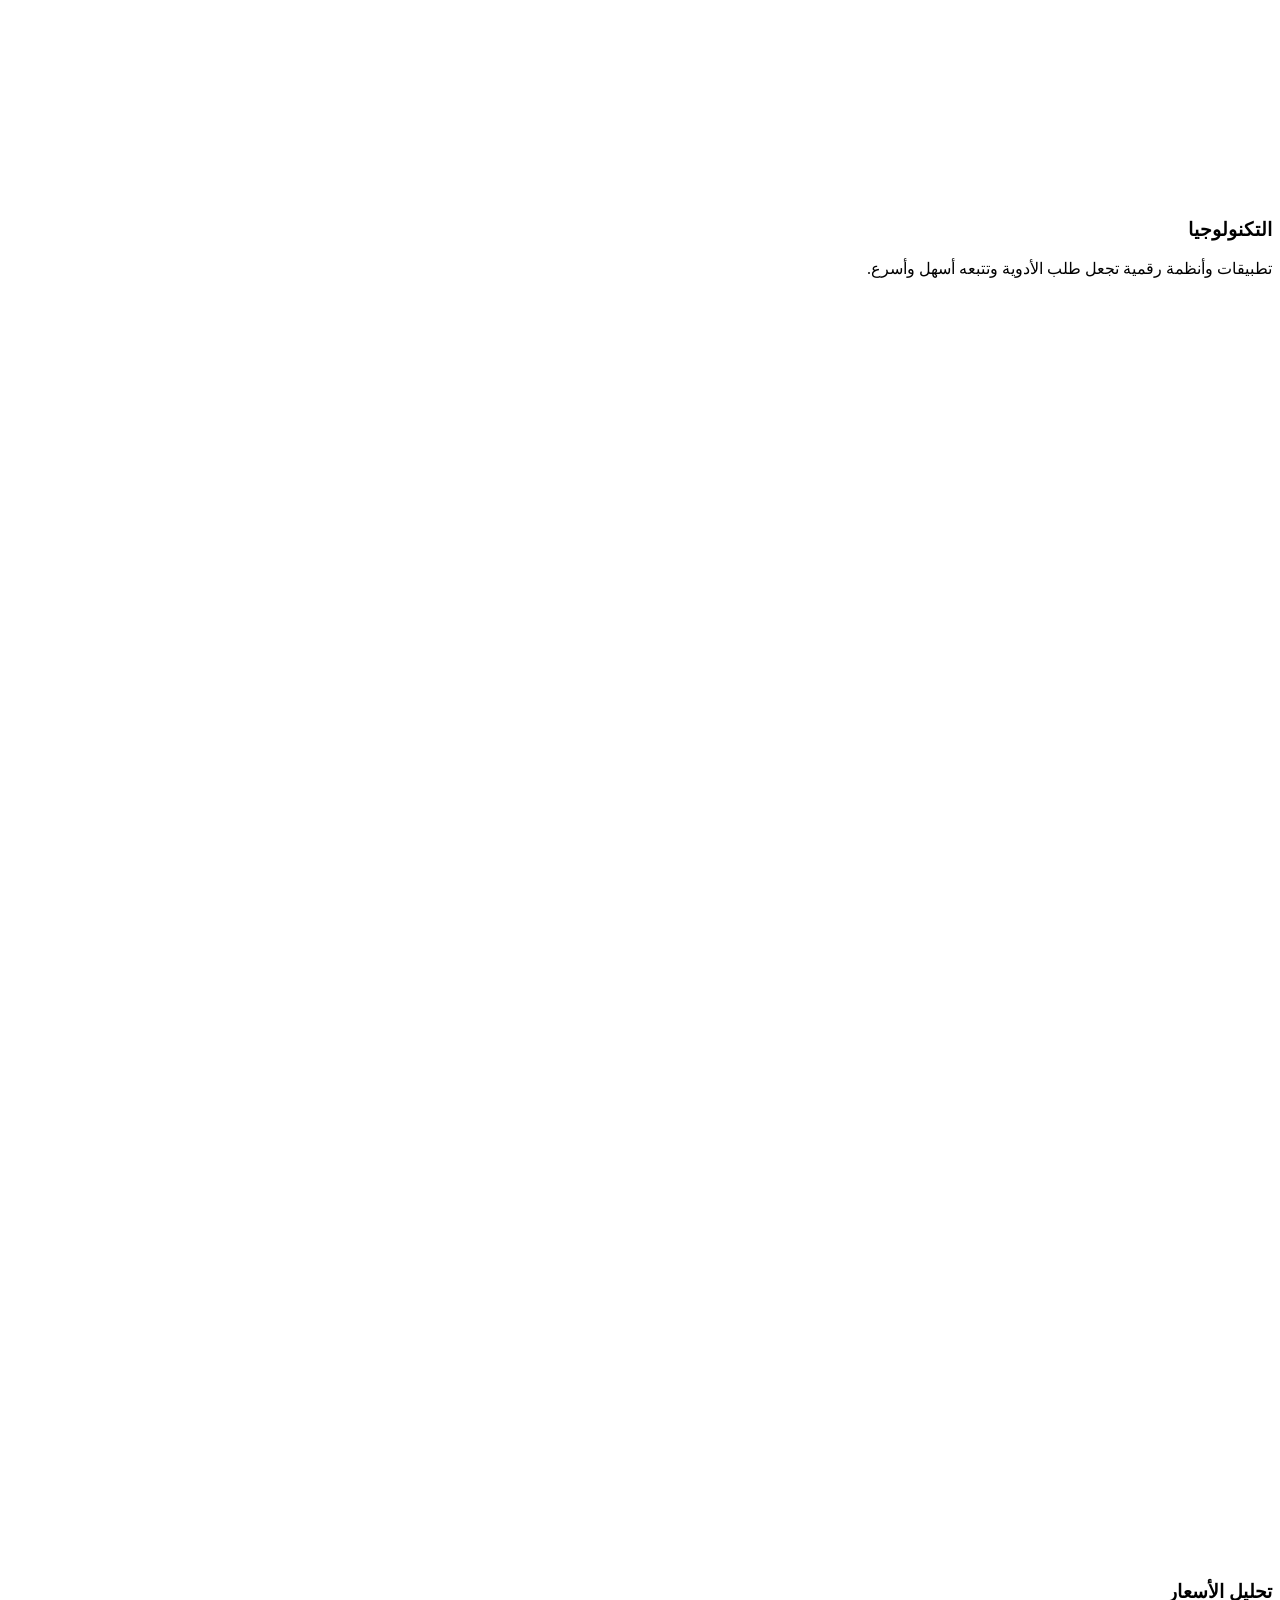
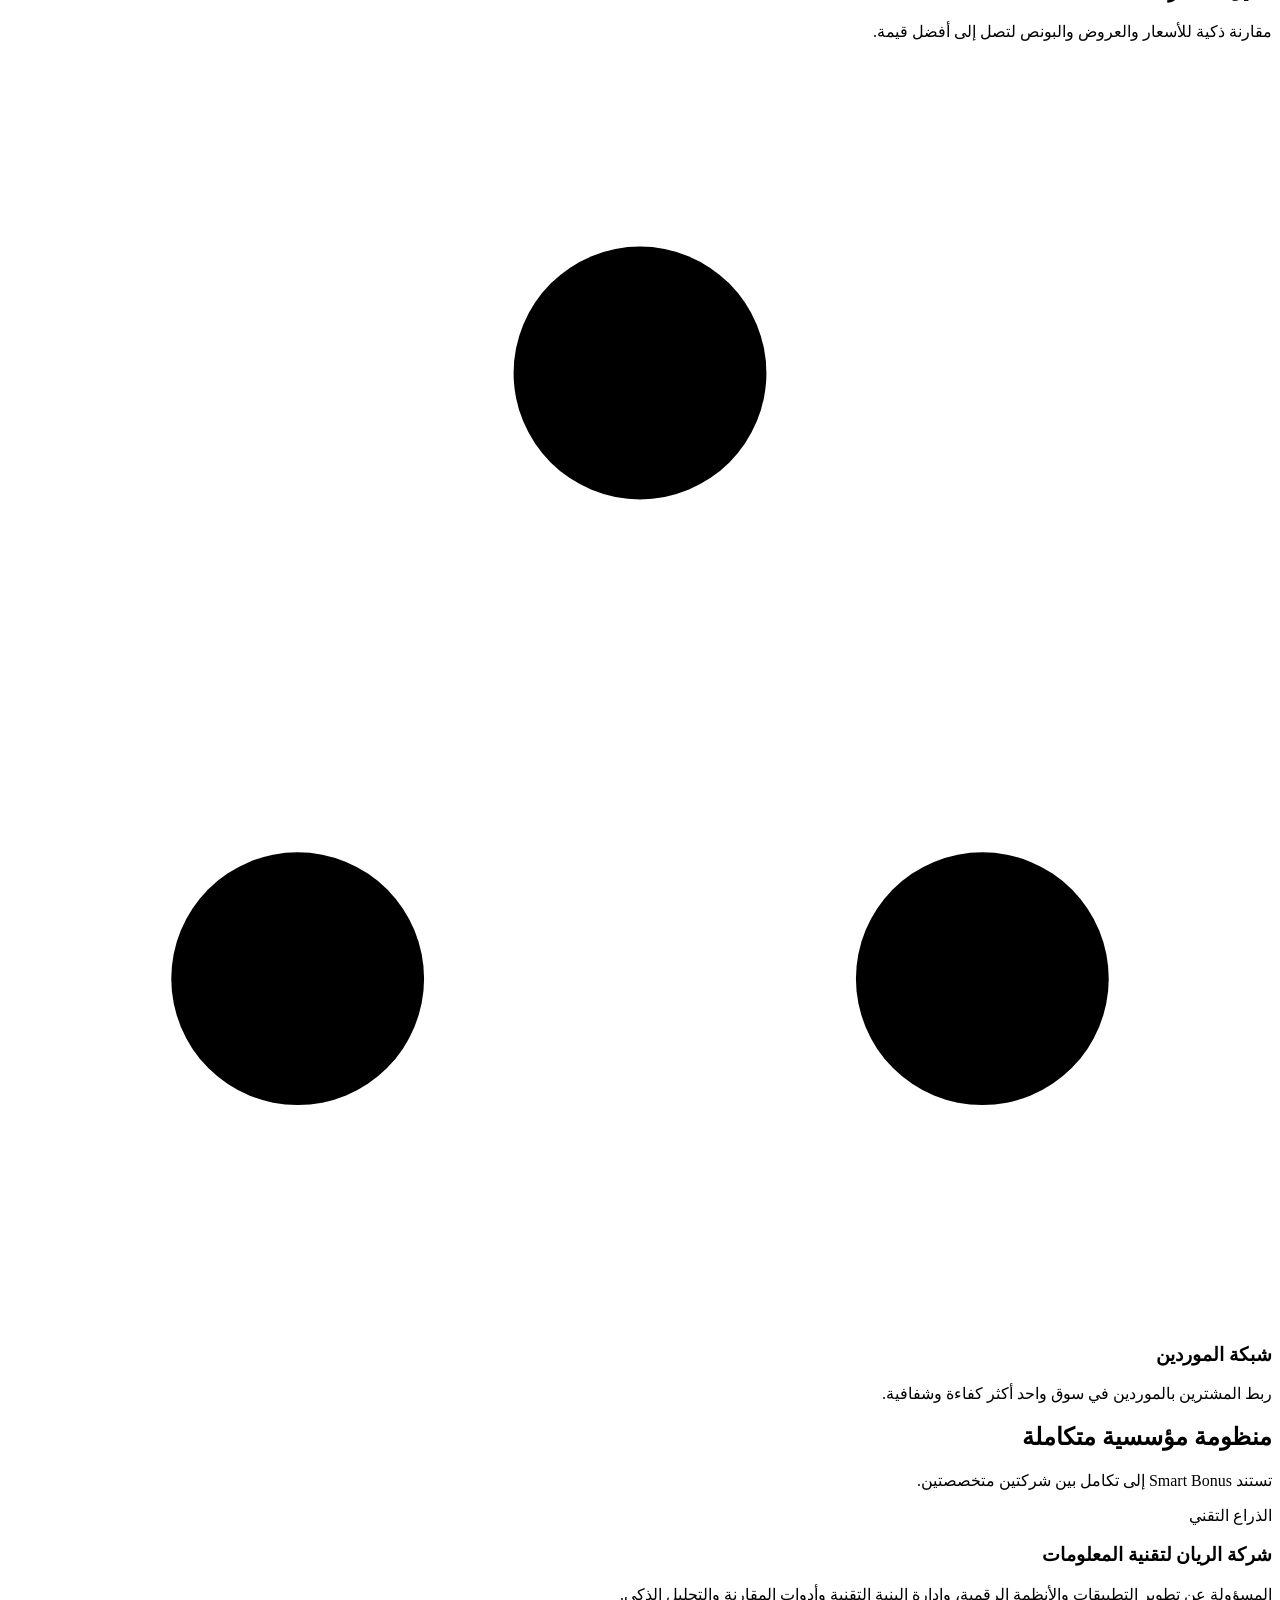
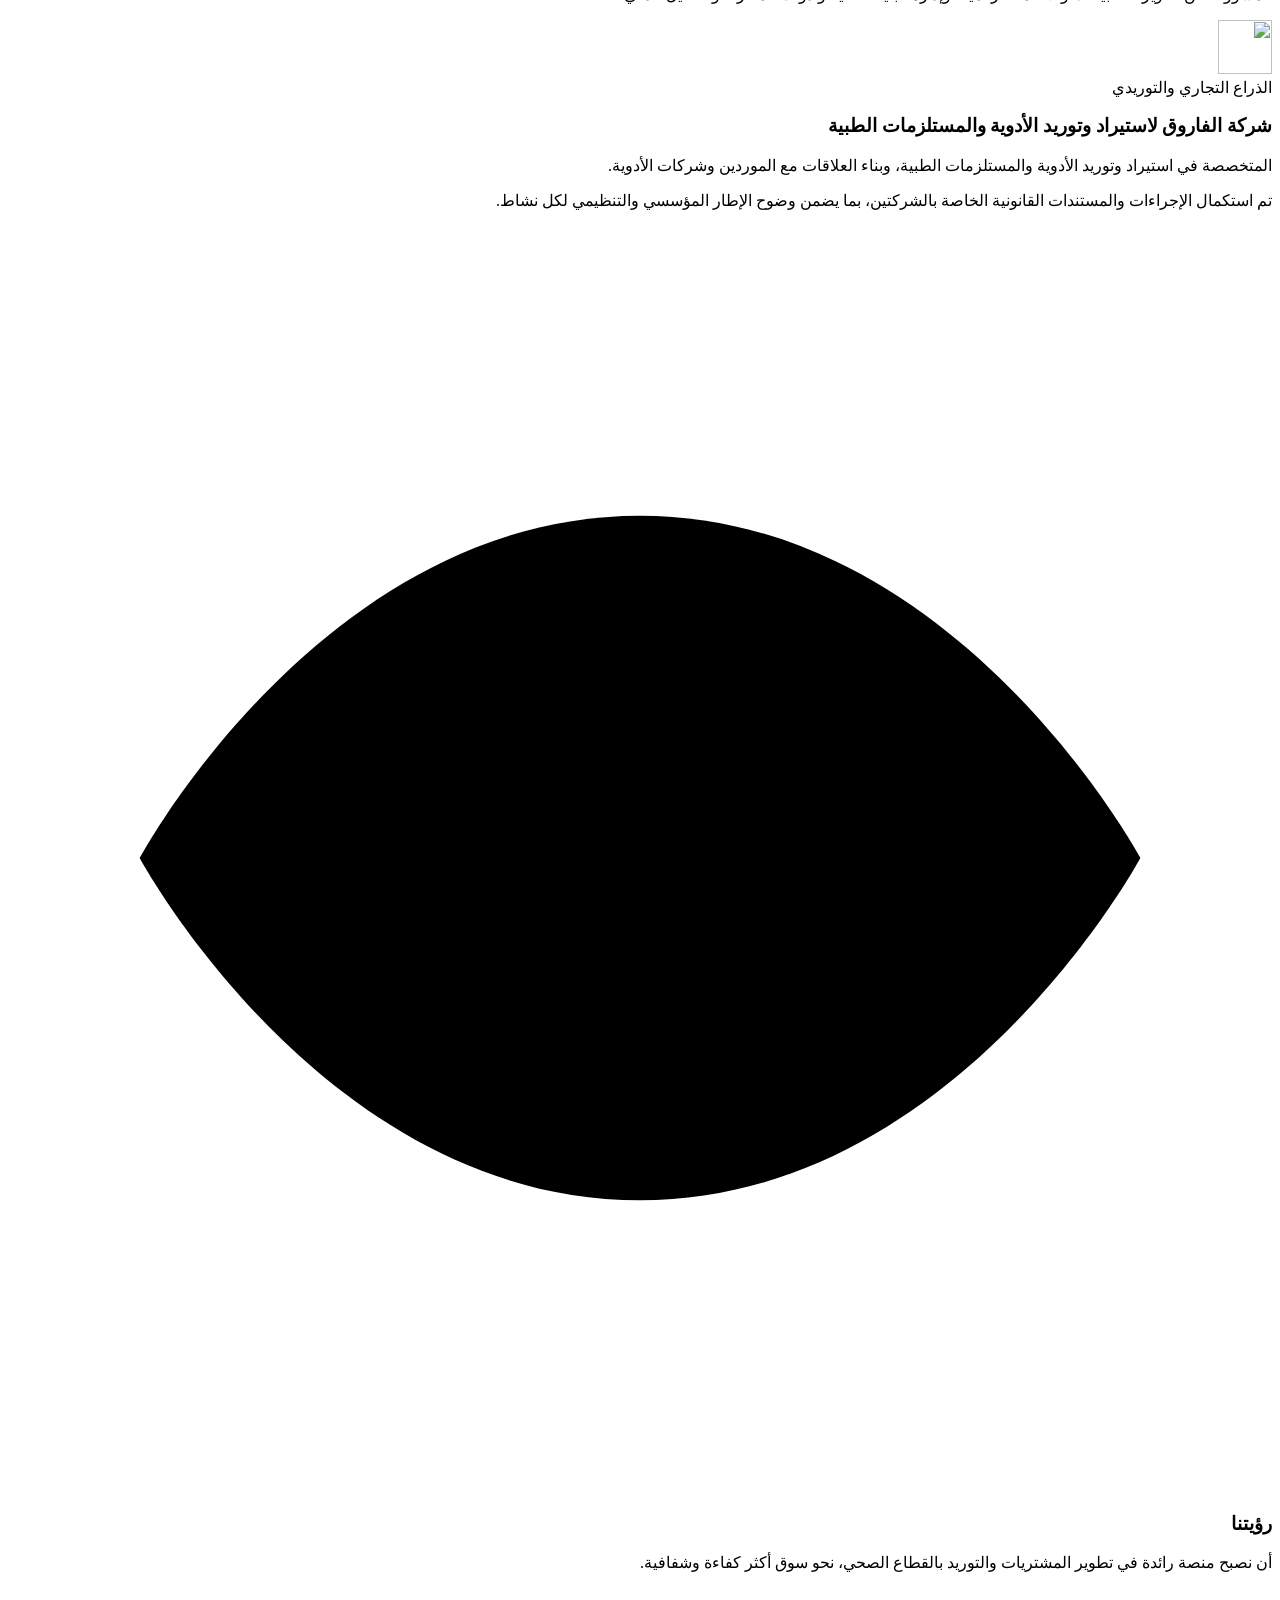
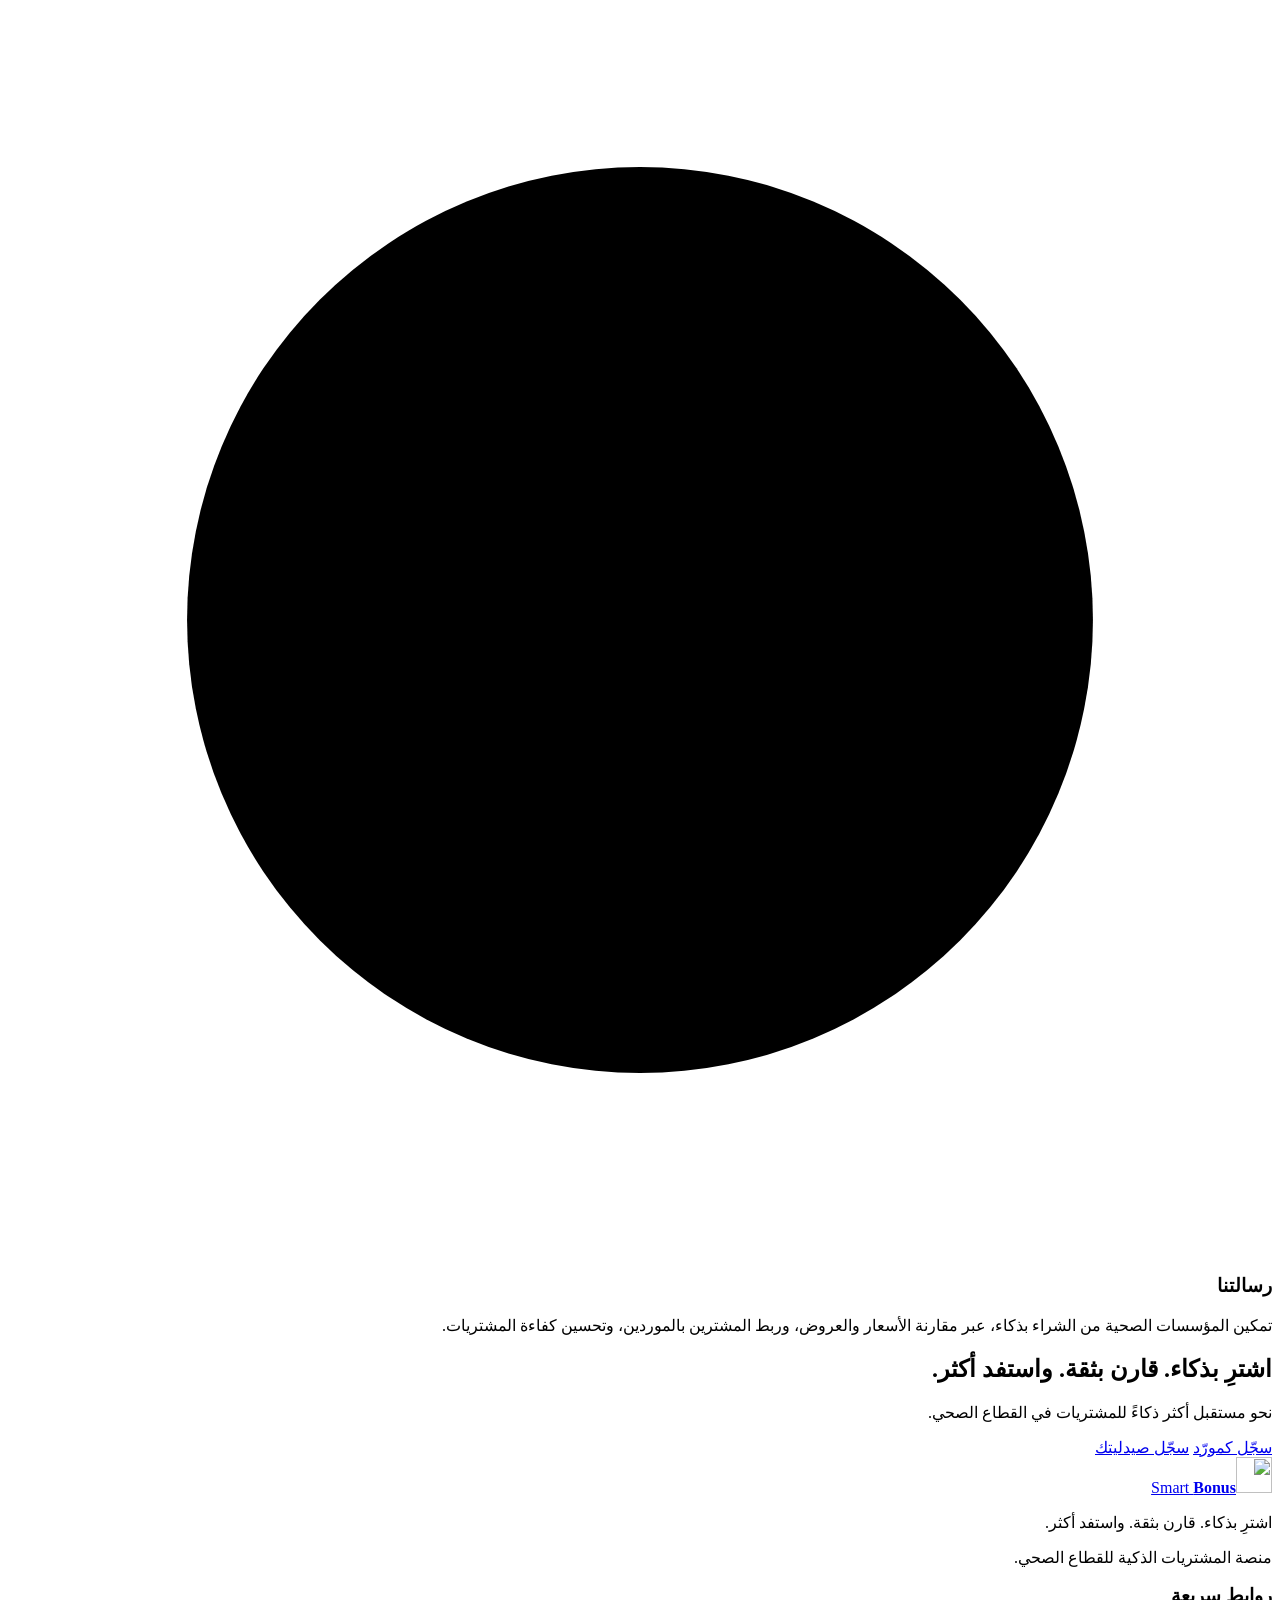
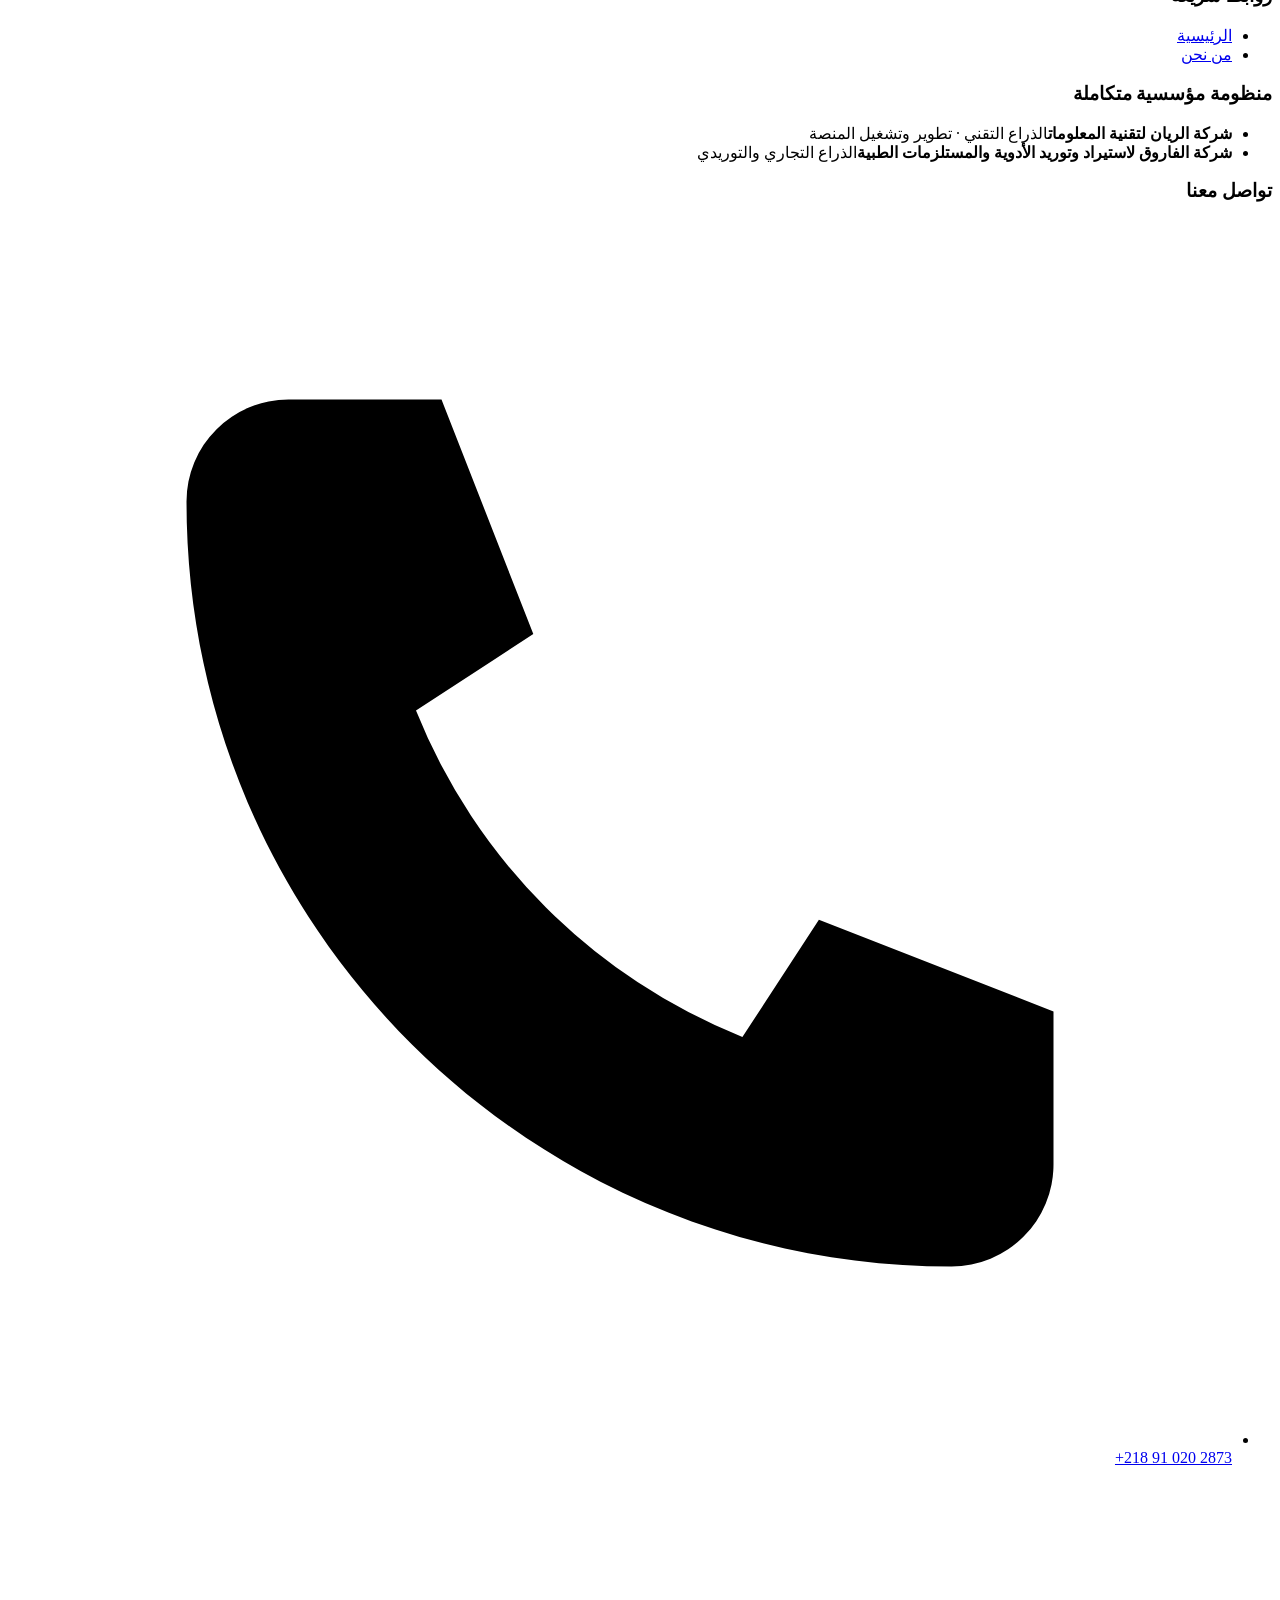
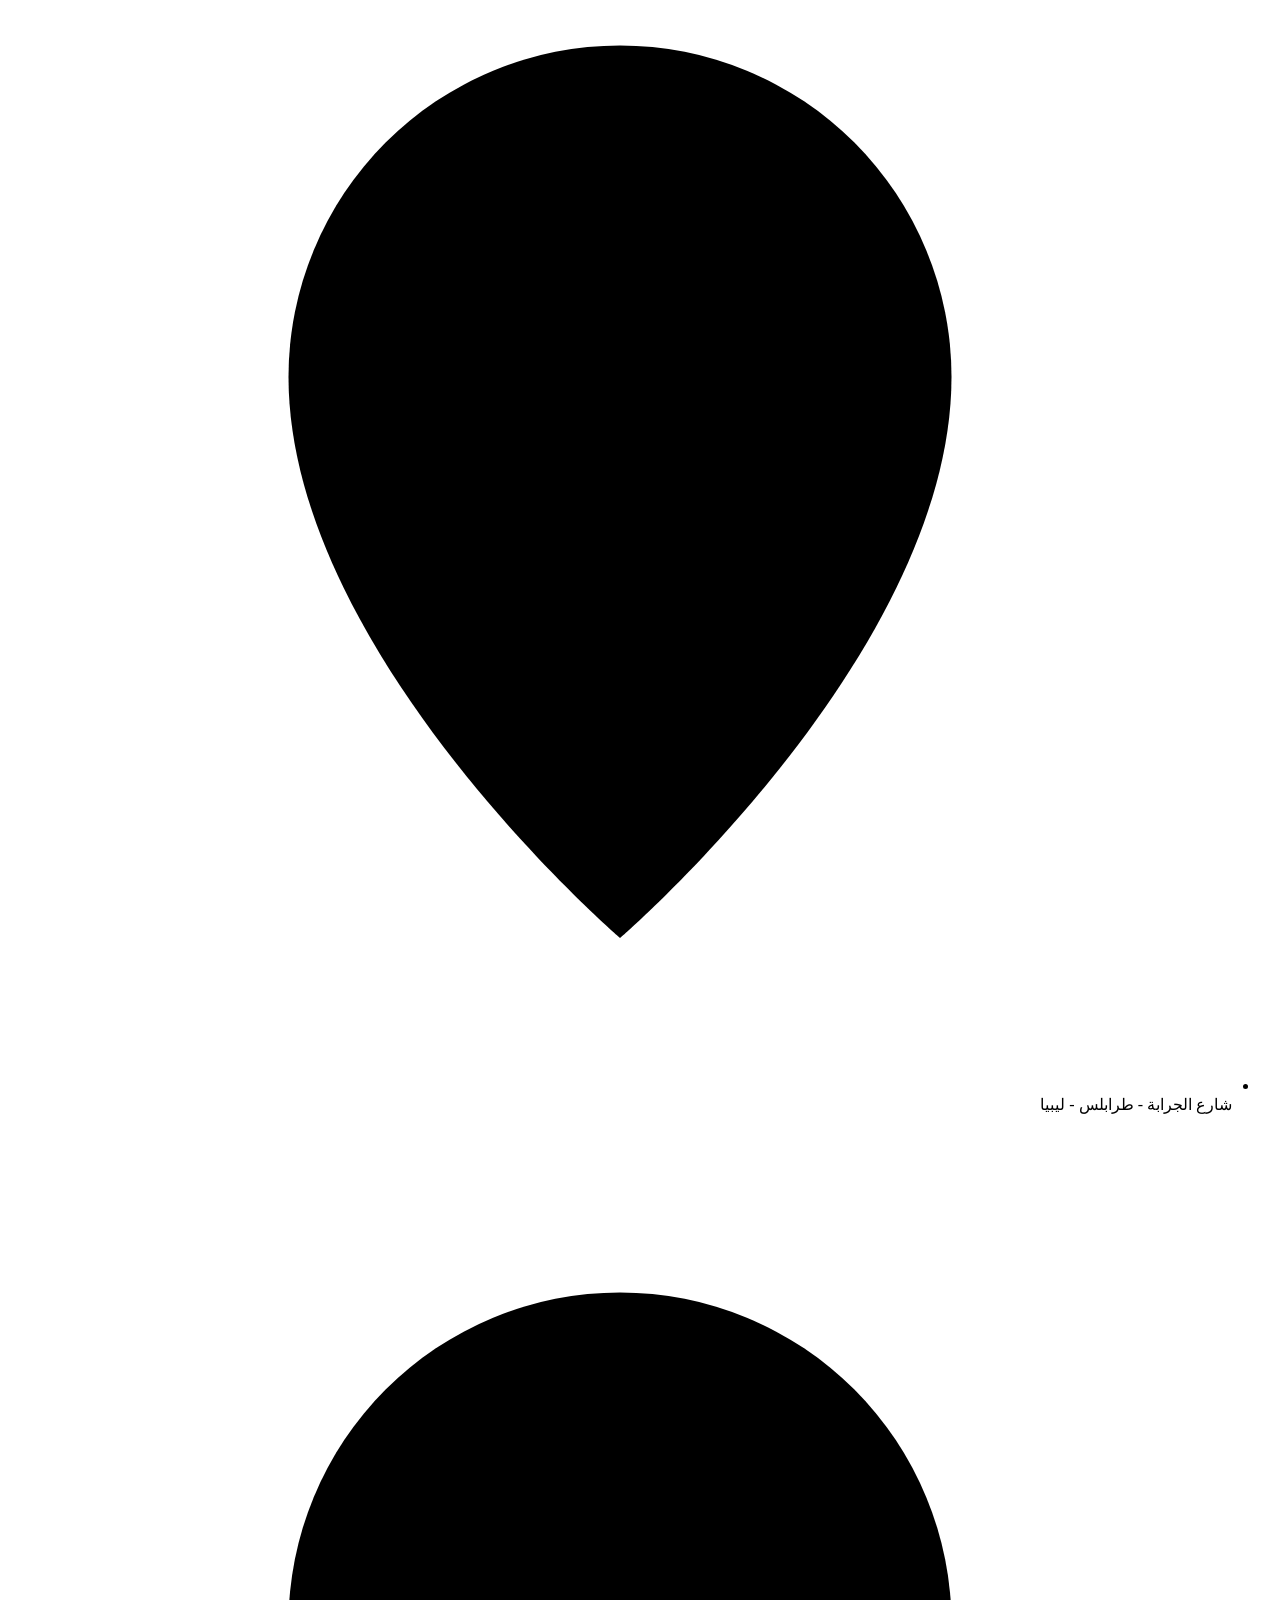
==== commit a50dd138: "d" ====
--- a/public/about/index.html
+++ b/public/about/index.html
@@ -151,8 +151,6 @@
         <ul class="links">
           <li><a href="/" data-i18n="navHome">الرئيسية</a></li>
           <li><a href="/about/" data-i18n="navAbout">من نحن</a></li>
-          <li><a href="/?join=supplier#supplier" data-i18n="joinSupplier">سجّل كمورّد</a></li>
-          <li><a href="/?join=pharmacy#pharmacy" data-i18n="joinPharmacy">سجّل صيدليتك</a></li>
         </ul>
       </div>
       <div class="foot__col">
@@ -172,11 +170,9 @@
       </div>
     </div>
     <div class="foot__bar">
-      <div class="foot__bar-row">
-        <span>© <span class="js-year">2026</span> Smart Bonus. <span data-i18n="rights">جميع الحقوق محفوظة.</span></span>
-        <span class="foot__credit" data-i18n-html="credit">تطوير <b>شركة الريان لتقنية المعلومات</b> · بالشراكة مع <b>شركة الفاروق لاستيراد وتوريد الأدوية والمستلزمات الطبية</b></span>
-      </div>
+      <span class="foot__credit" data-i18n-html="credit">تطوير <b>شركة الريان لتقنية المعلومات</b> · بالشراكة مع <b>شركة الفاروق لاستيراد وتوريد الأدوية والمستلزمات الطبية</b></span>
       <p class="foot__legal" data-i18n="legal">تم استكمال الإجراءات والمستندات القانونية الخاصة بالشركتين.</p>
+      <span class="foot__copy">© <span class="js-year">2026</span> Smart Bonus. <span data-i18n="rights">جميع الحقوق محفوظة.</span></span>
     </div>
   </footer>
 
